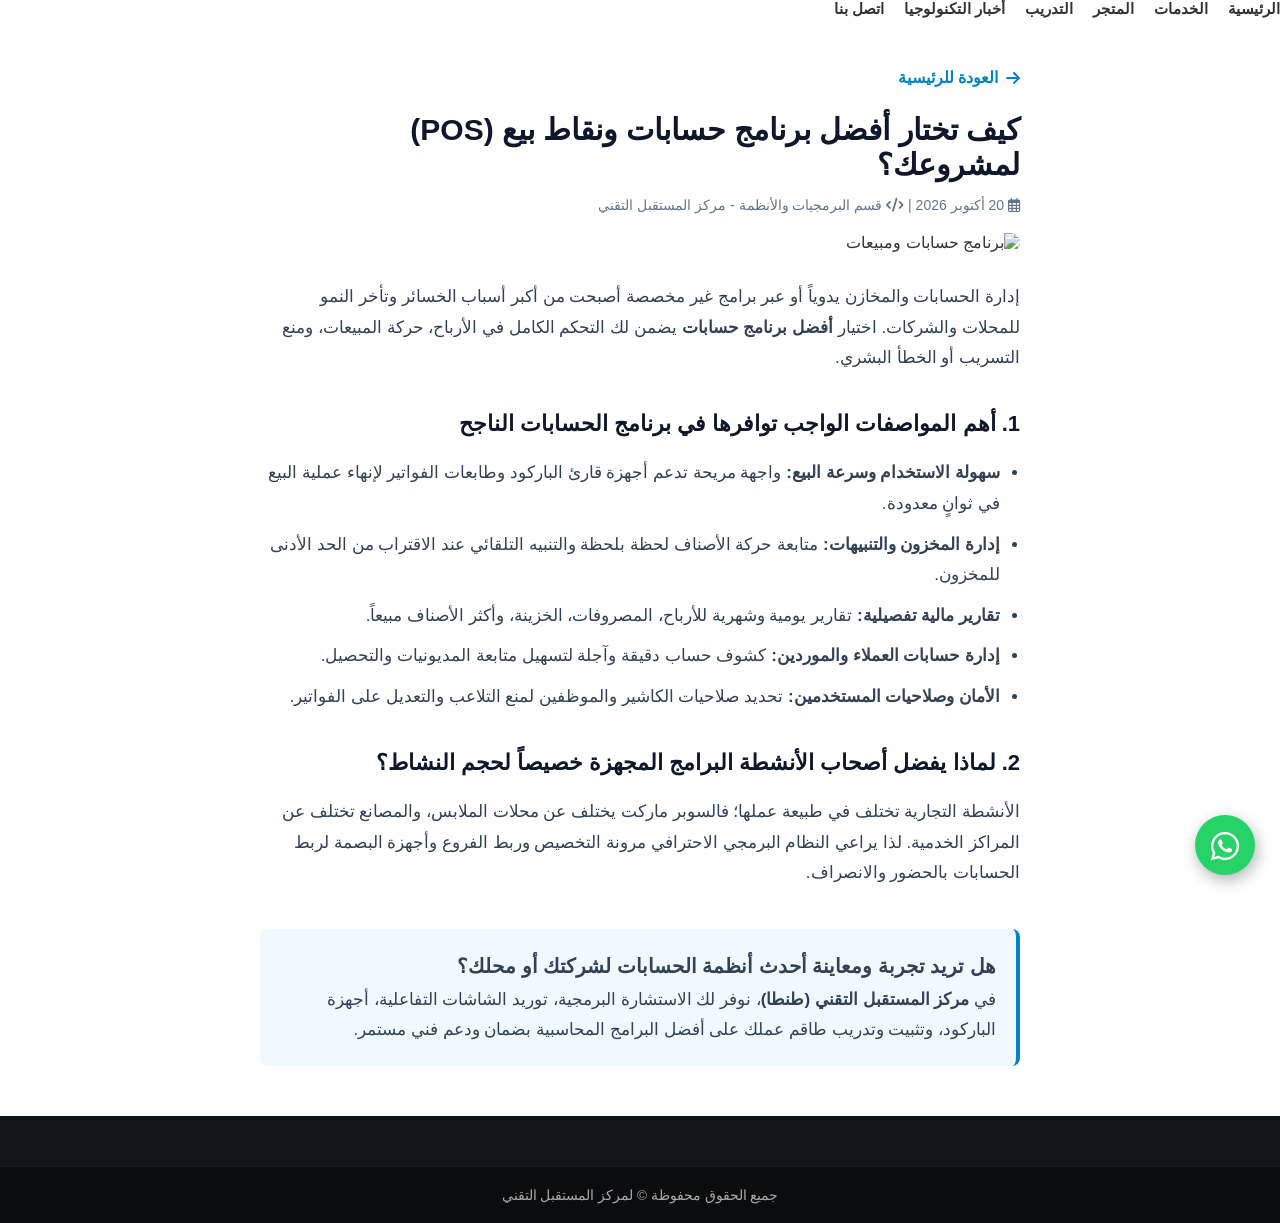
==== article-best-accounting-software.html @ c5d03502 "Rename gemini-code-1792508492892.html to article-best-accounting-software.html" ====
<!DOCTYPE html>
<html lang="ar" dir="rtl">
<head>
    <meta charset="UTF-8">
    <meta name="viewport" content="width=device-width, initial-scale=1.0">
    <meta name="robots" content="index, follow">
    <meta name="theme-color" content="#1e293b">

    <!-- Google Analytics -->
    <script async src="https://www.googletagmanager.com/gtag/js?id=G-4VB6FNXNQP"></script>
    <script>
      window.dataLayer = window.dataLayer || [];
      function gtag(){dataLayer.push(arguments);}
      gtag('js', new Date());
      gtag('config', 'G-4VB6FNXNQP');
    </script>

    <title>كيف تختار أفضل برنامج حسابات ونقاط بيع POS لمشروعك؟ | مركز المستقبل التقني</title>
    <meta name="description" content="تعرف على المعايير الأساسية لاختيار أفضل برنامج حسابات ومبيعات لمشروعك في طنطا والغربية لضبط المخزون والأرباح والفواتير بدقة.">
    <meta name="keywords" content="أفضل برنامج حسابات, برنامج مبيعات طنطا, برنامج POS, إدارة المخازن, مركز المستقبل التقني">
    <meta name="author" content="مركز المستقبل التقني">

    <!-- أيقونات الموقع -->
    <link rel="icon" type="image/png" sizes="32x32" href="logo.png">
    <link rel="apple-touch-icon" sizes="180x180" href="logo.png">

    <!-- وسوم المعاينة لمنصات التواصل (Open Graph) -->
    <meta property="og:type" content="article" />
    <meta property="og:site_name" content="مركز المستقبل التقني" />
    <meta property="og:title" content="كيف تختار أفضل برنامج حسابات ونقاط بيع POS لمشروعك؟" />
    <meta property="og:description" content="دليل شامل لضبط المبيعات، حصر المخزون، وإصدار الفواتير بدقة لشركتك أو محلك التجاري." />
    <meta property="og:url" content="https://hassangoap.github.io/future-tech-center/article-best-accounting-software.html" />
    <meta property="og:image" content="https://hassangoap.github.io/future-tech-center/og-image.jpg" />
    <meta property="og:image:secure_url" content="https://hassangoap.github.io/future-tech-center/og-image.jpg" />
    <meta property="og:image:type" content="image/jpeg" />
    <meta property="og:image:width" content="1200" />
    <meta property="og:image:height" content="630" />
    <meta property="og:locale" content="ar_EG" />

    <!-- Twitter Card -->
    <meta name="twitter:card" content="summary_large_image">
    <meta name="twitter:title" content="أفضل برنامج حسابات ونقاط بيع POS لمشروعك">
    <meta name="twitter:description" content="دليل اختيار البرمجيات المحاسبية وإدارة المخازن من مركز المستقبل التقني بطنطا.">
    <meta name="twitter:image" content="https://hassangoap.github.io/future-tech-center/og-image.jpg">

    <!-- مكتبات CSS -->
    <link rel="preconnect" href="https://cdnjs.cloudflare.com">
    <link rel="stylesheet" href="https://cdnjs.cloudflare.com/ajax/libs/font-awesome/6.5.1/css/all.min.css">
    <link rel="stylesheet" href="style.css">

    <style>
        .article-container { max-width: 800px; margin: 50px auto; padding: 0 20px; }
        .article-meta { color: #64748b; font-size: 14px; margin-bottom: 20px; }
        .article-hero-img { width: 100%; max-height: 420px; object-fit: cover; border-radius: 12px; margin-bottom: 30px; }
        .article-body { font-size: 17px; line-height: 1.8; color: #334155; }
        .article-body h2 { color: #0f172a; margin-top: 30px; margin-bottom: 15px; font-size: 22px; }
        .article-body ul { margin-bottom: 20px; padding-right: 20px; }
        .article-body li { margin-bottom: 10px; }
        .back-btn { display: inline-flex; align-items: center; gap: 8px; color: #0284c7; text-decoration: none; font-weight: 600; margin-bottom: 25px; }
        .contact-box { background: #f0f9ff; border-right: 4px solid #0284c7; padding: 20px; border-radius: 8px; margin-top: 40px; }
    </style>
</head>
<body>

    <!-- القائمة الرئيسية -->
    <nav class="nav-links" id="navLinks" aria-label="القائمة الرئيسية">
        <ul>
            <li><a href="index.html#home">الرئيسية</a></li>
            <li><a href="index.html#services">الخدمات</a></li>
            <li><a href="index.html#products">المتجر</a></li>
            <li><a href="index.html#courses">التدريب</a></li>
            <li><a href="index.html#news">أخبار التكنولوجيا</a></li>
            <li><a href="index.html#contact">اتصل بنا</a></li>
        </ul>
    </nav>

    <!-- محتوى المقال -->
    <div class="article-container">
        <a href="index.html" class="back-btn"><i class="fa-solid fa-arrow-right"></i> العودة للرئيسية</a>

        <article>
            <h1 style="font-size: 30px; color: #0f172a; margin-bottom: 15px;">كيف تختار أفضل برنامج حسابات ونقاط بيع (POS) لمشروعك؟</h1>
            <div class="article-meta">
                <span><i class="fa-regular fa-calendar-days"></i> 20 أكتوبر 2026</span> | 
                <span><i class="fa-solid fa-code"></i> قسم البرمجيات والأنظمة - مركز المستقبل التقني</span>
            </div>

            <img src="og-image.jpg" alt="برنامج حسابات ومبيعات" class="article-hero-img">

            <div class="article-body">
                <p>إدارة الحسابات والمخازن يدوياً أو عبر برامج غير مخصصة أصبحت من أكبر أسباب الخسائر وتأخر النمو للمحلات والشركات. اختيار <strong>أفضل برنامج حسابات</strong> يضمن لك التحكم الكامل في الأرباح، حركة المبيعات، ومنع التسريب أو الخطأ البشري.</p>

                <h2>1. أهم المواصفات الواجب توافرها في برنامج الحسابات الناجح</h2>
                <ul>
                    <li><strong>سهولة الاستخدام وسرعة البيع:</strong> واجهة مريحة تدعم أجهزة قارئ الباركود وطابعات الفواتير لإنهاء عملية البيع في ثوانٍ معدودة.</li>
                    <li><strong>إدارة المخزون والتنبيهات:</strong> متابعة حركة الأصناف لحظة بلحظة والتنبيه التلقائي عند الاقتراب من الحد الأدنى للمخزون.</li>
                    <li><strong>تقارير مالية تفصيلية:</strong> تقارير يومية وشهرية للأرباح، المصروفات، الخزينة، وأكثر الأصناف مبيعاً.</li>
                    <li><strong>إدارة حسابات العملاء والموردين:</strong> كشوف حساب دقيقة وآجلة لتسهيل متابعة المديونيات والتحصيل.</li>
                    <li><strong>الأمان وصلاحيات المستخدمين:</strong> تحديد صلاحيات الكاشير والموظفين لمنع التلاعب والتعديل على الفواتير.</li>
                </ul>

                <h2>2. لماذا يفضل أصحاب الأنشطة البرامج المجهزة خصيصاً لحجم النشاط؟</h2>
                <p>الأنشطة التجارية تختلف في طبيعة عملها؛ فالسوبر ماركت يختلف عن محلات الملابس، والمصانع تختلف عن المراكز الخدمية. لذا يراعي النظام البرمجي الاحترافي مرونة التخصيص وربط الفروع وأجهزة البصمة لربط الحسابات بالحضور والانصراف.</p>

                <div class="contact-box">
                    <h3>هل تريد تجربة ومعاينة أحدث أنظمة الحسابات لشركتك أو محلك؟</h3>
                    <p>في <strong>مركز المستقبل التقني (طنطا)</strong>، نوفر لك الاستشارة البرمجية، توريد الشاشات التفاعلية، أجهزة الباركود، وتثبيت وتدريب طاقم عملك على أفضل البرامج المحاسبية بضمان ودعم فني مستمر.</p>
                </div>
            </div>
        </article>
    </div>

    <!-- زر الواتساب العائم -->
    <a href="https://wa.me/201157143707?text=مرحباً%20مركز%20المستقبل%20التقني،%20أود%20الاستفسار%20عن%20برامج%20الحسابات%20وأنظمة%20الـPOS" class="whatsapp-float" target="_blank" rel="noopener noreferrer">
        <i class="fab fa-whatsapp whatsapp-icon"></i>
    </a>

    <!-- الفوتر -->
    <footer id="contact" class="main-footer">
        <div class="copyright">
            <p>جميع الحقوق محفوظة &copy; لمركز المستقبل التقني</p>
        </div>
    </footer>

    <script src="main.js" defer></script>
</body>
</html>
---- style.css ----
:root {
    --primary-color: #0d6efd;
    --dark-color: #1a1d20;
    --light-bg: #f8f9fa;
    --accent-color: #25d366;
    --text-color: #333;
}

* {
    box-sizing: border-box;
    margin: 0;
    padding: 0;
    font-family: 'Segoe UI', Tahoma, Geneva, Verdana, sans-serif;
}

body {
    direction: rtl;
    text-align: right;
    color: var(--text-color);
    background-color: #fff;
}

.container {
    width: 85%;
    margin: auto;
    max-width: 1200px;
}

/* تنسيقات الهيدر الأساسية (لأجهزة الكمبيوتر) */
.main-header {
    background-color: #ffffff;
    box-shadow: 0 2px 10px rgba(0, 0, 0, 0.08);
    position: sticky;
    top: 0;
    z-index: 1000;
}

.header-container {
    display: flex;
    align-items: center;
    justify-content: space-between;
    padding: 12px 20px;
}

.logo-img {
    height: 45px;
    width: auto;
    object-fit: contain;
    display: block;
}

.nav-links ul {
    display: flex;
    list-style: none;
    gap: 20px;
    margin: 0;
    padding: 0;
}

.nav-links a {
    text-decoration: none;
    color: #333;
    font-weight: 600;
    font-size: 0.95rem;
    transition: color 0.3s;
}

.nav-links a:hover, .nav-links a.active {
    color: var(--primary-color, #007bff);
}

.header-actions {
    display: flex;
    align-items: center;
    gap: 15px;
}

.cart-btn {
    position: relative;
    font-size: 1.2rem;
    color: #333;
    text-decoration: none;
}

#cart-count {
    position: absolute;
    top: -8px;
    right: -10px;
    background: #ef4444;
    color: white;
    font-size: 0.75rem;
    padding: 2px 6px;
    border-radius: 50%;
    font-weight: bold;
}

.mobile-menu-btn {
    display: none; /* إخفاء زر الموبايل على الشاشات الكبيرة */
    background: none;
    border: none;
    font-size: 1.5rem;
    color: #333;
    cursor: pointer;
}

/* --- الاستجابة لشاشات الهواتف والأجهزة اللوحية (Responsive Design) --- */
@media (max-width: 992px) {
    .mobile-menu-btn {
        display: block; /* إظهار زر القائمة للهواتف */
    }

    .desktop-only {
        display: none; /* إخفاء زر طلب معاينة الثابت لعدم زحمة الشاشة */
    }

    .nav-links {
        position: fixed;
        top: 60px;
        right: -100%; /* إخفاء القائمة خارج الشاشة */
        width: 260px;
        height: calc(100vh - 60px);
        background-color: #ffffff;
        box-shadow: -5px 0 15px rgba(0,0,0,0.1);
        transition: right 0.3s ease;
        padding: 20px;
    }

    .nav-links.active {
        right: 0; /* إظهار القائمة عند الضغط على الزر */
    }

    .nav-links ul {
        flex-direction: column;
        gap: 18px;
    }

    .nav-links a {
        font-size: 1.05rem;
        display: block;
        padding: 8px 0;
        border-bottom: 1px solid #f1f5f9;
    }
}
/* Buttons */
.btn-primary {
    background: var(--primary-color);
    color: #fff;
    padding: 10px 20px;
    border-radius: 5px;
    text-decoration: none;
    border: none;
    cursor: pointer;
}
.btn-whatsapp {
    background: var(--accent-color);
    color: #fff;
    padding: 10px 20px;
    border-radius: 5px;
    text-decoration: none;
}

/* Hero Section */
.hero {
    background: linear-gradient(rgba(0,0,0,0.6), rgba(0,0,0,0.6)), url('https://via.placeholder.com/1200x500') center/cover;
    color: #fff;
    padding: 100px 0;
    text-align: center;
}
.hero h1 { font-size: 2.5rem; margin-bottom: 20px; }
.hero p { font-size: 1.2rem; margin-bottom: 30px; }
.hero-btns { display: flex; justify-content: center; gap: 15px; }

/* Services */
.services { padding: 60px 0; background: var(--light-bg); }
.section-title { text-align: center; margin-bottom: 40px; color: var(--dark-color); }
.services-grid {
    display: grid;
    grid-template-columns: repeat(auto-fit, minmax(250px, 1fr));
    gap: 20px;
}
.service-card {
    background: #fff;
    padding: 25px;
    border-radius: 8px;
    text-align: center;
    box-shadow: 0 4px 6px rgba(0,0,0,0.05);
}
.service-card .icon { font-size: 40px; color: var(--primary-color); margin-bottom: 15px; }

/* Maintenance Form */
.maintenance-form-section { padding: 60px 0; }
.form-container {
    max-width: 600px;
    margin: 0 auto;
    background: var(--light-bg);
    padding: 30px;
    border-radius: 8px;
}
.form-group { margin-bottom: 15px; }
.form-group label { display: block; margin-bottom: 5px; font-weight: bold; }
.form-group input, .form-group select {
    width: 100%;
    padding: 10px;
    border: 1px solid #ccc;
    border-radius: 5px;
}
.btn-block { width: 100%; font-size: 1.1rem; }
/* المنتجات */
.products-section { padding: 60px 0; }
.products-grid {
    display: grid;
    grid-template-columns: repeat(auto-fit, minmax(230px, 1fr));
    gap: 25px;
}
.product-card {
    background: #fff;
    border: 1px solid #eee;
    border-radius: 8px;
    padding: 15px;
    text-align: center;
    transition: 0.3s;
}
.product-card:hover { box-shadow: 0 5px 15px rgba(0,0,0,0.1); }
.product-card img { width: 100%; height: 180px; object-fit: cover; border-radius: 5px; }
.product-card h3 { font-size: 1.1rem; margin: 10px 0; color: var(--dark-color); }
.product-card .description { font-size: 0.85rem; color: #666; margin-bottom: 15px; }
.price-container { margin-bottom: 15px; }
.product-card .price { font-size: 1.2rem; font-weight: bold; color: var(--primary-color); }
.add-to-cart-btn { width: 100%; }

/* نافذة السلة (Modal) */
.cart-modal {
    display: none;
    position: fixed;
    top: 0; left: 0;
    width: 100%; height: 100%;
    background: rgba(0,0,0,0.5);
    z-index: 2000;
    justify-content: center;
    align-items: center;
}
.cart-content {
    background: #fff;
    padding: 25px;
    border-radius: 8px;
    width: 90%;
    max-width: 500px;
    position: relative;
}
.close-btn {
    position: absolute;
    top: 10px; left: 15px;
    font-size: 25px;
    cursor: pointer;
}
.cart-item {
    display: flex;
    justify-content: space-between;
    align-items: center;
    padding: 10px 0;
    border-bottom: 1px solid #eee;
}
.cart-summary { margin-top: 20px; text-align: center; }
.cart-summary h3 { margin-bottom: 15px; }
/* قسم الكورسات والتدريب */
.courses-section {
    padding: 60px 0;
    background-color: #f4f6f9;
}
.section-subtitle {
    text-align: center;
    color: #666;
    margin-top: -30px;
    margin-bottom: 40px;
}
.courses-grid {
    display: grid;
    grid-template-columns: repeat(auto-fit, minmax(280px, 1fr));
    gap: 30px;
}
.course-card {
    background: #fff;
    border-radius: 10px;
    padding: 25px;
    position: relative;
    box-shadow: 0 4px 12px rgba(0,0,0,0.05);
    border: 1px solid #e1e6ed;
    display: flex;
    flex-direction: column;
    justify-content: space-between;
}
.course-badge {
    position: absolute;
    top: 15px;
    left: 15px;
    background: #ff9800;
    color: #fff;
    font-size: 0.75rem;
    padding: 4px 10px;
    border-radius: 20px;
    font-weight: bold;
}
.course-icon {
    font-size: 40px;
    color: var(--primary-color);
    margin-bottom: 15px;
}
.course-card h3 {
    font-size: 1.2rem;
    margin-bottom: 10px;
    color: var(--dark-color);
}
.course-card p {
    font-size: 0.9rem;
    color: #555;
    margin-bottom: 15px;
    line-height: 1.5;
}
.course-features {
    list-style: none;
    margin-bottom: 20px;
    padding: 0;
}
.course-features li {
    font-size: 0.85rem;
    color: #444;
    margin-bottom: 8px;
}
.course-features li i {
    color: #4caf50;
    margin-left: 5px;
}
.course-price {
    font-size: 1.4rem;
    font-weight: bold;
    color: var(--primary-color);
    margin-bottom: 15px;
    text-align: center;
}
/* Top Bar Styles */
.top-bar {
    background-color: #1a1d20;
    color: #ccc;
    font-size: 0.85rem;
    padding: 8px 0;
    border-bottom: 1px solid #333;
}
.top-bar-container {
    display: flex;
    justify-content: space-between;
    align-items: center;
}
.top-info span {
    margin-left: 15px;
}
.top-info i {
    color: var(--primary-color);
    margin-left: 5px;
}
.social-links a {
    color: #ccc;
    margin-right: 12px;
    font-size: 0.95rem;
    transition: 0.3s;
}
.social-links a:hover {
    color: var(--primary-color);
}

/* Footer Styles */
.main-footer {
    background-color: #111418;
    color: #aaa;
    padding-top: 50px;
    margin-top: 50px;
}
.footer-container {
    display: grid;
    grid-template-columns: repeat(auto-fit, minmax(250px, 1fr));
    gap: 30px;
    padding-bottom: 40px;
}
.footer-col h3 {
    color: #fff;
    margin-bottom: 20px;
    font-size: 1.2rem;
    position: relative;
}
.footer-col p {
    line-height: 1.6;
    font-size: 0.9rem;
    margin-bottom: 10px;
}
.footer-col ul {
    list-style: none;
    padding: 0;
}
.footer-col ul li {
    margin-bottom: 10px;
}
.footer-col ul a {
    color: #aaa;
    text-decoration: none;
    transition: 0.3s;
}
.footer-col ul a:hover {
    color: var(--primary-color);
    padding-right: 5px;
}
.footer-social {
    margin-top: 15px;
    display: flex;
    gap: 12px;
}
.footer-social a {
    width: 35px;
    height: 35px;
    background: #222;
    color: #fff;
    display: flex;
    align-items: center;
    justify-content: center;
    border-radius: 50%;
    text-decoration: none;
    transition: 0.3s;
}
.footer-social a:hover {
    background: var(--primary-color);
}
.copyright {
    text-align: center;
    padding: 20px 0;
    background: #0b0c0e;
    font-size: 0.85rem;
    border-top: 1px solid #1a1d20;
}
.hero-slider {
    position: relative;
    height: 80vh;
    min-height: 500px;
    display: flex;
    align-items: center;
    justify-content: center;
    color: white;
    text-align: center;
    overflow: hidden;
}

.slide {
    position: absolute;
    top: 0; left: 0;
    width: 100%; height: 100%;
    background-size: cover;
    background-position: center;
    opacity: 0;
    transition: opacity 1s ease-in-out;
    z-index: 1;
}

.slide.active {
    opacity: 1;
}

.hero-container {
    position: relative;
    z-index: 2;
    max-width: 1200px;
    padding: 0 20px;
}

.hero-content h1 {
    font-size: 2.8rem;
    margin-bottom: 20px;
    font-weight: bold;
}

.hero-content p {
    font-size: 1.2rem;
    margin-bottom: 30px;
    line-height: 1.6;
}

.hero-btns {
    display: flex;
    gap: 15px;
    justify-content: center;
}

/* أسهم السلايدر والنقاط */
.slider-btn {
    position: absolute;
    top: 50%;
    transform: translateY(-50%);
    background: rgba(0, 0, 0, 0.4);
    color: white;
    border: none;
    padding: 12px 18px;
    cursor: pointer;
    border-radius: 50%;
    z-index: 3;
    transition: 0.3s;
}

.slider-btn:hover { background: var(--primary-color); }
.prev-btn { right: 20px; }
.next-btn { left: 20px; }

.slider-dots {
    position: absolute;
    bottom: 20px;
    z-index: 3;
    display: flex;
    gap: 10px;
}

.dot {
    width: 12px; height: 12px;
    background: rgba(255, 255, 255, 0.5);
    border-radius: 50%;
    cursor: pointer;
    transition: 0.3s;
}

.dot.active {
    background: var(--primary-color);
    width: 28px;
    border-radius: 10px;
}
.stats-section {
    background-color: #1a1d20;
    color: #fff;
    padding: 50px 0;
}
.stats-container {
    display: grid;
    grid-template-columns: repeat(auto-fit, minmax(180px, 1fr));
    gap: 20px;
    text-align: center;
}
.stat-item i {
    font-size: 2.2rem;
    color: var(--primary-color);
    margin-bottom: 10px;
}
.stat-item h3 {
    font-size: 2rem;
    font-weight: bold;
    margin-bottom: 5px;
}
.stat-item p {
    color: #aaa;
    font-size: 0.95rem;
}
/* تنسيق صندوق عداد الزوار الأنيق */
.visitor-counter-box {
    display: inline-flex;
    align-items: center;
    gap: 10px;
    padding: 8px 18px;
    background: rgba(255, 255, 255, 0.08); /* خلفية زجاجية خفيفة */
    backdrop-filter: blur(8px);
    -webkit-backdrop-filter: blur(8px);
    border: 1px solid rgba(255, 255, 255, 0.15);
    border-radius: 50px; /* أطراف دائرية ناعمة */
    color: #e0e6ed;
    font-size: 0.9rem;
    box-shadow: 0 4px 15px rgba(0, 0, 0, 0.1);
    transition: all 0.3s ease;
}

/* تأثير التمرير بالماوس */
.visitor-counter-box:hover {
    background: rgba(255, 255, 255, 0.12);
    border-color: var(--primary-color, #007bff);
    transform: translateY(-2px);
    box-shadow: 0 6px 20px rgba(13, 110, 253, 0.2);
}

/* تنسيق الأيقونة والإضاءة */
.visitor-counter-box i {
    color: #00d2ff; /* لون أزرق تقني مشع */
    font-size: 1rem;
    filter: drop-shadow(0 0 5px rgba(0, 210, 255, 0.6));
}

/* النص الفرعي */
.visitor-counter-box span {
    font-weight: 500;
    color: #a0aec0;
}

/* الرقم الرئيسي */
.visitor-counter-box strong {
    color: #ffffff;
    font-size: 1rem;
    font-weight: 700;
    letter-spacing: 0.5px;
    background: linear-gradient(45deg, #fff, #00d2ff);
    -webkit-background-clip: text;
    -webkit-text-fill-color: transparent;
}
/* قسم المنتجات المطور */
.products-section {
    padding: 70px 0;
    background-color: #f8fafc;
}

.section-header {
    text-align: center;
    margin-bottom: 35px;
}

.section-subtitle {
    color: #64748b;
    font-size: 0.95rem;
    margin-top: 8px;
}

/* فلاتر التصنيفات */
.product-filters {
    display: flex;
    justify-content: center;
    gap: 10px;
    flex-wrap: wrap;
    margin-bottom: 35px;
}

.filter-btn {
    border: 1px solid #cbd5e1;
    background: #ffffff;
    color: #475569;
    padding: 8px 18px;
    border-radius: 20px;
    cursor: pointer;
    font-weight: 600;
    font-size: 0.9rem;
    transition: all 0.3s ease;
}

.filter-btn:hover, .filter-btn.active {
    background: var(--primary-color, #007bff);
    color: #ffffff;
    border-color: var(--primary-color, #007bff);
    box-shadow: 0 4px 12px rgba(0, 123, 255, 0.25);
}

/* شبكة المنتجات */
.products-grid {
    display: grid;
    grid-template-columns: repeat(auto-fill, minmax(250px, 1fr));
    gap: 25px;
}

.product-card {
    background: #ffffff;
    border-radius: 12px;
    border: 1px solid #e2e8f0;
    overflow: hidden;
    position: relative;
    display: flex;
    flex-direction: column;
    transition: all 0.3s ease;
}

.product-card:hover {
    transform: translateY(-5px);
    box-shadow: 0 10px 25px rgba(0, 0, 0, 0.08);
    border-color: #cbd5e1;
}

/* الشارات (Badges) */
.product-badge {
    position: absolute;
    top: 12px;
    right: 12px;
    background: #0f172a;
    color: #ffffff;
    font-size: 0.75rem;
    font-weight: bold;
    padding: 4px 10px;
    border-radius: 6px;
    z-index: 2;
}

.product-badge.sale {
    background: #ef4444;
}

/* حاوي الصورة */
.product-img-holder {
    width: 100%;
    height: 200px;
    background: #f1f5f9;
    display: flex;
    align-items: center;
    justify-content: center;
    overflow: hidden;
}

.product-img-holder img {
    max-width: 85%;
    max-height: 85%;
    object-fit: contain;
    transition: transform 0.3s ease;
}

.product-card:hover .product-img-holder img {
    transform: scale(1.06);
}

/* تفاصيل المنتج */
.product-info {
    padding: 18px;
    display: flex;
    flex-direction: column;
    flex-grow: 1;
}

.category-name {
    font-size: 0.75rem;
    color: #94a3b8;
    font-weight: 600;
    margin-bottom: 5px;
    display: block;
}

.product-card h3 {
    font-size: 1rem;
    color: #1e293b;
    margin-bottom: 8px;
    line-height: 1.4;
}

.product-card .description {
    font-size: 0.85rem;
    color: #64748b;
    margin-bottom: 15px;
    line-height: 1.5;
    flex-grow: 1;
}

/* السعر */
.price-container {
    display: flex;
    align-items: center;
    gap: 10px;
    margin-bottom: 15px;
}

.product-card .price {
    font-size: 1.25rem;
    font-weight: 700;
    color: var(--primary-color, #007bff);
}

.old-price {
    font-size: 0.9rem;
    color: #94a3b8;
    text-decoration: line-through;
}

/* أزرار التفاعل */
.product-actions {
    display: flex;
    gap: 8px;
}

.product-actions .add-to-cart-btn {
    flex-grow: 1;
    display: flex;
    align-items: center;
    justify-content: center;
    gap: 6px;
    padding: 10px;
    font-size: 0.9rem;
    border-radius: 8px;
}

.quick-buy-btn {
    background: #25d366;
    color: #ffffff;
    width: 40px;
    height: 40px;
    border-radius: 8px;
    display: flex;
    align-items: center;
    justify-content: center;
    text-decoration: none;
    font-size: 1.1rem;
    transition: background 0.3s ease;
}

.quick-buy-btn:hover {
    background: #1eb954;
}
/* مؤشر تكبير الصورة عند التحويم */
.product-img-holder {
    position: relative;
    cursor: pointer;
}

.zoom-overlay {
    position: absolute;
    top: 0; left: 0;
    width: 100%; height: 100%;
    background: rgba(0, 0, 0, 0.3);
    display: flex;
    align-items: center;
    justify-content: center;
    opacity: 0;
    transition: opacity 0.3s ease;
}

.zoom-overlay i {
    color: #ffffff;
    font-size: 1.5rem;
}

.product-img-holder:hover .zoom-overlay {
    opacity: 1;
}

/* نافذة عرض الصورة المبرمجة */
.image-modal {
    display: none;
    position: fixed;
    top: 0; left: 0;
    width: 100%; height: 100%;
    background-color: rgba(0, 0, 0, 0.85);
    backdrop-filter: blur(5px);
    z-index: 3000;
    justify-content: center;
    align-items: center;
    padding: 20px;
    animation: fadeIn 0.3s ease;
}

.image-modal-content {
    max-width: 90%;
    max-height: 85vh;
    text-align: center;
    position: relative;
}

.image-modal-content img {
    max-width: 100%;
    max-height: 75vh;
    border-radius: 8px;
    box-shadow: 0 10px 30px rgba(0,0,0,0.5);
    object-fit: contain;
}

#modalCaption {
    color: #ffffff;
    margin-top: 15px;
    font-size: 1.1rem;
    font-weight: 600;
}

.close-img-modal {
    position: absolute;
    top: 20px;
    left: 30px;
    color: #ffffff;
    font-size: 40px;
    font-weight: bold;
    cursor: pointer;
    transition: color 0.2s;
    z-index: 3001;
}

.close-img-modal:hover {
    color: var(--primary-color, #007bff);
}

@keyframes fadeIn {
    from { opacity: 0; }
    to { opacity: 1; }
}
/* تنسيقات لوحة تحكم العروض */
.dashboard-section {
    background: #ffffff;
    padding: 25px;
    border-radius: 12px;
    box-shadow: 0 4px 15px rgba(0,0,0,0.05);
    margin: 20px 0;
}

.section-header-admin {
    display: flex;
    justify-content: space-between;
    align-items: center;
    margin-bottom: 20px;
    flex-wrap: wrap;
    gap: 15px;
}

.section-header-admin h2 {
    font-size: 1.4rem;
    color: #1e293b;
    display: flex;
    align-items: center;
    gap: 10px;
}

/* الجدول */
.table-responsive {
    overflow-x: auto;
}

.admin-table {
    width: 100%;
    border-collapse: collapse;
    text-align: right;
}

.admin-table th, .admin-table td {
    padding: 12px 15px;
    border-bottom: 1px solid #e2e8f0;
    vertical-align: middle;
}

.admin-table th {
    background-color: #f8fafc;
    color: #475569;
    font-weight: 600;
}

.offer-thumb {
    width: 50px;
    height: 50px;
    object-fit: cover;
    border-radius: 6px;
}

/* شارات الحالة */
.status-badge {
    padding: 4px 10px;
    border-radius: 20px;
    font-size: 0.8rem;
    font-weight: bold;
}

.status-badge.active {
    background: #dcfce7;
    color: #15803d;
}

.status-badge.hidden {
    background: #f1f5f9;
    color: #64748b;
}

/* أزرار الإجراءات */
.action-btns {
    display: flex;
    gap: 8px;
}

.btn-icon {
    border: none;
    background: none;
    cursor: pointer;
    font-size: 1.1rem;
    padding: 6px;
    border-radius: 4px;
    transition: 0.2s;
}

.btn-edit { color: #0284c7; }
.btn-edit:hover { background: #e0f2fe; }

.btn-toggle { color: #d97706; }
.btn-toggle:hover { background: #fef3c7; }

.btn-delete { color: #dc2626; }
.btn-delete:hover { background: #fee2e2; }

/* النافذة المنبثقة (Modal) */
.admin-modal {
    display: none;
    position: fixed;
    top: 0; left: 0;
    width: 100%; height: 100%;
    background: rgba(0,0,0,0.5);
    backdrop-filter: blur(4px);
    z-index: 2000;
    align-items: center;
    justify-content: center;
}

.modal-content {
    background: #fff;
    padding: 25px;
    border-radius: 12px;
    width: 100%;
    max-width: 550px;
}

.modal-header {
    display: flex;
    justify-content: space-between;
    align-items: center;
    margin-bottom: 20px;
}

.close-btn {
    font-size: 1.5rem;
    cursor: pointer;
    color: #64748b;
}

.form-group { margin-bottom: 15px; }
.form-row { display: flex; gap: 15px; }
.form-row .form-group { flex: 1; }

.form-control {
    width: 100%;
    padding: 10px;
    border: 1px solid #cbd5e1;
    border-radius: 6px;
    outline: none;
}

.modal-actions {
    display: flex;
    justify-content: flex-end;
    gap: 10px;
    margin-top: 20px;
}
/* تنسيقات قسم آراء العملاء */
.testimonials-section {
    padding: 60px 0;
    background-color: #f8fafc;
}

.testimonials-grid {
    display: grid;
    grid-template-columns: repeat(auto-fit, minmax(280px, 1fr));
    gap: 25px;
    margin-top: 40px;
}

.testimonial-card {
    background: #ffffff;
    padding: 25px;
    border-radius: 12px;
    box-shadow: 0 4px 15px rgba(0, 0, 0, 0.05);
    border: 1px solid #e2e8f0;
    display: flex;
    flex-direction: column;
    justify-content: space-between;
}

.testimonial-card .stars {
    color: #f59e0b;
    margin-bottom: 15px;
    font-size: 1.1rem;
}

.testimonial-card .review-text {
    color: #334155;
    font-style: italic;
    line-height: 1.6;
    margin-bottom: 20px;
}

.testimonial-card .client-info {
    border-top: 1px solid #f1f5f9;
    padding-top: 12px;
}

.testimonial-card .client-info strong {
    display: block;
    color: #0f172a;
    font-size: 1rem;
}

.testimonial-card .client-info span {
    color: #64748b;
    font-size: 0.85rem;
}
/* تنسيق زر الواتساب العائم */
.whatsapp-float {
    position: fixed;
    bottom: 25px;
    right: 25px;
    width: 60px;
    height: 60px;
    background-color: #25d366;
    color: #fff;
    border-radius: 50px;
    text-align: center;
    font-size: 32px;
    box-shadow: 2px 5px 15px rgba(0, 0, 0, 0.3);
    z-index: 1000;
    display: flex;
    align-items: center;
    justify-content: center;
    text-decoration: none;
    transition: all 0.3s ease;
    animation: pulse-green 2s infinite;
}

.whatsapp-float:hover {
    background-color: #128c7e;
    color: #fff;
    transform: scale(1.1);
}

.whatsapp-icon {
    margin-top: 2px;
}

/* التلميح التوضيحي (Tooltip) */
.whatsapp-tooltip {
    position: absolute;
    right: 70px;
    background-color: #333;
    color: #fff;
    padding: 6px 12px;
    border-radius: 6px;
    font-size: 13px;
    white-space: nowrap;
    opacity: 0;
    visibility: hidden;
    transition: opacity 0.3s ease, visibility 0.3s ease;
    pointer-events: none;
}

.whatsapp-float:hover .whatsapp-tooltip {
    opacity: 1;
    visibility: visible;
}

/* حركات التنبيه (Pulse Animation) */
@keyframes pulse-green {
    0% {
        box-shadow: 0 0 0 0 rgba(37, 211, 102, 0.7);
    }
    70% {
        box-shadow: 0 0 0 15px rgba(37, 211, 102, 0);
    }
    100% {
        box-shadow: 0 0 0 0 rgba(37, 211, 102, 0);
    }
}

/* ضبط الموقع على الشاشات الصغيرة */
@media (max-width: 768px) {
    .whatsapp-float {
        bottom: 20px;
        right: 20px;
        width: 55px;
        height: 55px;
        font-size: 28px;
    }
}
/* تنسيقات الشات بوت العائم */
.chat-widget {
    position: fixed;
    bottom: 25px;
    left: 25px; /* يوضع جهة اليسار لعدم التعارض مع زر الواتساب */
    z-index: 1000;
    font-family: inherit;
}

.chat-trigger {
    width: 55px;
    height: 55px;
    border-radius: 50%;
    background-color: #0284c7;
    color: white;
    border: none;
    font-size: 24px;
    cursor: pointer;
    box-shadow: 0 4px 12px rgba(0,0,0,0.2);
    transition: transform 0.3s ease;
}

.chat-trigger:hover {
    transform: scale(1.08);
}

.chat-box {
    display: none;
    position: absolute;
    bottom: 70px;
    left: 0;
    width: 320px;
    background: #ffffff;
    border-radius: 12px;
    box-shadow: 0 8px 24px rgba(0,0,0,0.15);
    overflow: hidden;
    flex-direction: column;
}

.chat-box.active {
    display: flex;
}

.chat-header {
    background: #0f172a;
    color: white;
    padding: 12px 15px;
    display: flex;
    align-items: center;
    gap: 10px;
    position: relative;
}

.chat-avatar {
    width: 35px;
    height: 35px;
    border-radius: 50%;
}

.chat-header h4 {
    margin: 0;
    font-size: 14px;
}

.chat-header p {
    margin: 0;
    font-size: 11px;
    color: #94a3b8;
}

.chat-close {
    position: absolute;
    top: 10px;
    left: 10px;
    background: none;
    border: none;
    color: white;
    font-size: 20px;
    cursor: pointer;
}

.chat-body {
    padding: 15px;
    background: #f8fafc;
}

.chat-message.bot {
    background: #e2e8f0;
    color: #1e293b;
    padding: 10px 12px;
    border-radius: 8px;
    font-size: 13px;
    line-height: 1.5;
    margin-bottom: 12px;
}

.chat-options {
    display: flex;
    flex-direction: column;
    gap: 8px;
}

.chat-opt-btn {
    display: block;
    padding: 8px 12px;
    background: #ffffff;
    border: 1px solid #cbd5e1;
    border-radius: 6px;
    color: #0f172a;
    text-decoration: none;
    font-size: 12px;
    transition: all 0.2s;
}

.chat-opt-btn:hover {
    background: #0284c7;
    color: white;
    border-color: #0284c7;
}
/* زر ماسنجر العائم */
.messenger-float {
    position: fixed;
    bottom: 90px; /* يتوضع بمسافة مناسبة فوق زر الواتساب أو الشات العائم */
    left: 25px;
    width: 50px;
    height: 50px;
    background: linear-gradient(135deg, #00B2FF 0%, #006AFF 100%);
    color: #ffffff;
    border-radius: 50%;
    text-align: center;
    font-size: 26px;
    box-shadow: 0 4px 12px rgba(0, 106, 255, 0.3);
    z-index: 999;
    display: flex;
    align-items: center;
    justify-content: center;
    text-decoration: none;
    transition: transform 0.3s ease, box-shadow 0.3s ease;
}

.messenger-float:hover {
    transform: scale(1.1);
    box-shadow: 0 6px 16px rgba(0, 106, 255, 0.5);
    color: #ffffff;
}

/* التكيف مع شاشات الهواتف */
@media (max-width: 768px) {
    .messenger-float {
        width: 45px;
        height: 45px;
        font-size: 22px;
        bottom: 85px;
        left: 15px;
    }
}
/* ====================================================== */
/* تنسيقات قسم أخبار وتلميحات التكنولوجيا */
/* ====================================================== */

/* تنسيقات عامة للقسم */
.news-section {
    background-color: #f8fafc; /* خلفية رمادية فاتحة جداً لتمييز القسم */
    padding: 80px 0;
}

/* تنسيق عنوان القسم */
.section-title h2 {
    font-size: 32px;
    color: #0f172a; /* لون داكن */
    margin-bottom: 10px;
    font-weight: 700;
}

.section-title p {
    color: #64748b; /* لون رمادي للنص الفرعي */
    font-size: 16px;
    max-width: 600px;
    margin: 0 auto;
}

/* شبكة الأخبار - متجاوبة تلقائياً */
.news-grid {
    display: grid;
    grid-template-columns: repeat(auto-fit, minmax(300px, 1fr));
    gap: 30px; /* المسافة بين الكروت */
    margin-top: 50px;
}

/* تنسيق كارت الخبر */
.news-card {
    background: #ffffff;
    border-radius: 12px;
    overflow: hidden; /* لضمان عدم خروج المحتوى عن الحدود المستديرة */
    box-shadow: 0 4px 15px rgba(0, 0, 0, 0.05); /* ظل خفيف */
    transition: transform 0.3s ease, box-shadow 0.3s ease;
    display: flex;
    flex-direction: column;
}

.news-card:hover {
    transform: translateY(-5px); /* حركة خفيفة للأعلى عند الوقوف عليه */
    box-shadow: 0 8px 25px rgba(0, 0, 0, 0.1); /* زيادة الظل عند الوقوف */
}

/* حاوية الصورة */
.news-img {
    position: relative;
    height: 220px;
    overflow: hidden;
}

.news-img img {
    width: 100%;
    height: 100%;
    object-fit: cover; /* لضمان ملء الصورة للحاوية دون تمدد */
    transition: transform 0.5s ease;
}

.news-card:hover .news-img img {
    transform: scale(1.05); /* زوم خفيف للصورة عند الوقوف على الكارت */
}

/* الشارة (Badge) فوق الصورة */
.news-badge {
    position: absolute;
    top: 15px;
    right: 15px;
    background-color: #0284c7; /* اللون الأزرق التقني */
    color: white;
    padding: 5px 12px;
    border-radius: 20px;
    font-size: 12px;
    font-weight: 600;
    z-index: 1;
}

/* حاوية المحتوى النصي */
.news-content {
    padding: 25px;
    flex-grow: 1; /* لتأخذ باقي مساحة الكارت الطولية */
    display: flex;
    flex-direction: column;
}

/* التاريخ */
.news-date {
    font-size: 13px;
    color: #94a3b8;
    display: block;
    margin-bottom: 10px;
}

.news-date i {
    margin-left: 5px;
}

/* عنوان الخبر */
.news-content h3 {
    font-size: 19px;
    color: #0f172a;
    margin-bottom: 12px;
    line-height: 1.5;
    font-weight: 600;
}

/* وصف الخبر */
.news-content p {
    font-size: 14px;
    color: #475569;
    line-height: 1.7;
    margin-bottom: 20px;
    flex-grow: 1; /* ليدفع الأزرار للأسفل */
}

/* ====================================================== */
/* تنسيقات الأزرار (Actions) داخل الكارت */
/* ====================================================== */

/* حاوية الأزرار - جنبًا إلى جنب وبينهما مسافة */
.news-card-actions {
    display: flex;
    align-items: center;
    justify-content: space-between; /* توزيع الأزرار على الأطراف */
    padding-top: 15px;
    border-top: 1px solid #e2e8f0; /* خط فاصل علوي */
    margin-top: auto; /* لضمان التصاقها بأسفل الكارت */
}

/* زر اقرأ المزيد */
.read-more-btn {
    color: #0284c7;
    text-decoration: none;
    font-weight: 600;
    font-size: 14px;
    display: inline-flex;
    align-items: center;
    gap: 5px;
    transition: gap 0.2s ease;
}

.read-more-btn:hover {
    gap: 10px; /* زيادة المسافة مع السهم عند الوقوف */
}

/* زر المشاركة */
.share-btn {
    background: transparent;
    border: 1px solid #cbd5e1;
    color: #475569;
    padding: 7px 16px;
    border-radius: 20px;
    font-size: 13px;
    font-weight: 500;
    cursor: pointer;
    display: inline-flex;
    align-items: center;
    gap: 7px;
    transition: all 0.2s ease;
}

.share-btn:hover {
    background-color: #0284c7; /* يتحول للأزرق عند الوقوف */
    color: #ffffff;
    border-color: #0284c7;
}

.share-btn i {
    font-size: 14px;
}

/* تنسيقات التجاوب للشاشات الصغيرة */
@media (max-width: 768px) {
    .news-section {
        padding: 50px 0;
    }
    
    .news-grid {
        grid-template-columns: 1fr; /* عمود واحد في الموبايل */
        gap: 20px;
    }
}
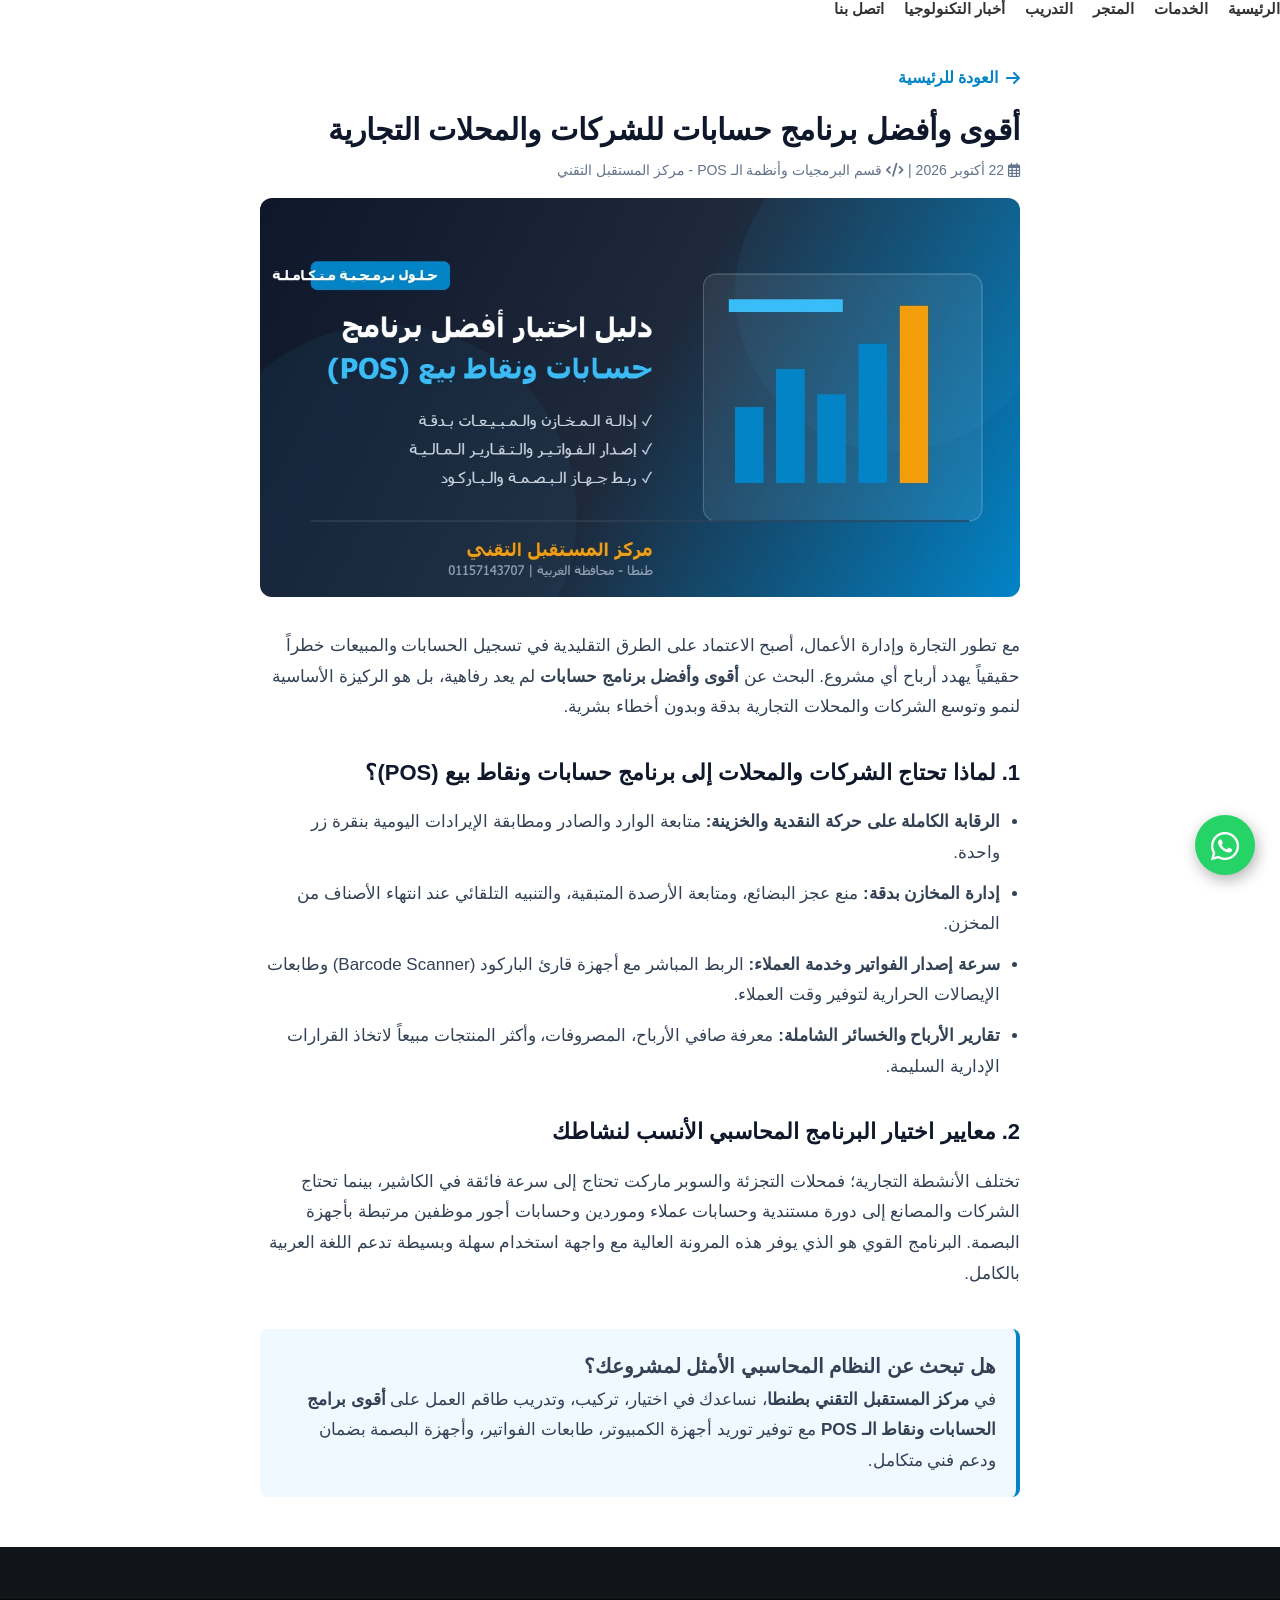
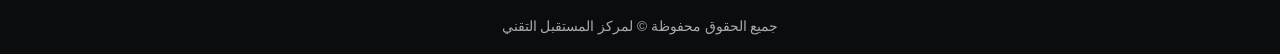
==== commit d0dbac67: "Update article-best-accounting-software.html" ====
--- a/article-best-accounting-software.html
+++ b/article-best-accounting-software.html
@@ -6,7 +6,7 @@
     <meta name="robots" content="index, follow">
     <meta name="theme-color" content="#1e293b">
 
-    <!-- Google Analytics -->
+    <!-- Google tag (gtag.js) - Google Analytics -->
     <script async src="https://www.googletagmanager.com/gtag/js?id=G-4VB6FNXNQP"></script>
     <script>
       window.dataLayer = window.dataLayer || [];
@@ -15,9 +15,9 @@
       gtag('config', 'G-4VB6FNXNQP');
     </script>
 
-    <title>كيف تختار أفضل برنامج حسابات ونقاط بيع POS لمشروعك؟ | مركز المستقبل التقني</title>
-    <meta name="description" content="تعرف على المعايير الأساسية لاختيار أفضل برنامج حسابات ومبيعات لمشروعك في طنطا والغربية لضبط المخزون والأرباح والفواتير بدقة.">
-    <meta name="keywords" content="أفضل برنامج حسابات, برنامج مبيعات طنطا, برنامج POS, إدارة المخازن, مركز المستقبل التقني">
+    <title>أقوى وأفضل برنامج حسابات للشركات والمحلات | مركز المستقبل التقني</title>
+    <meta name="description" content="تعرف على أقوى وأفضل برنامج حسابات ومبيعات POS لإدارة المخازن، الأرباح، والفواتير للشركات والمحلات التجارية بطنطا والغربية بضمان مركز المستقبل التقني.">
+    <meta name="keywords" content="أفضل برنامج حسابات, برنامج مبيعات POS, برنامج حسابات ومخازن طنطا, مركز المستقبل التقني, إدارة الشركات والمحلات">
     <meta name="author" content="مركز المستقبل التقني">
 
     <!-- أيقونات الموقع -->
@@ -27,11 +27,11 @@
     <!-- وسوم المعاينة لمنصات التواصل (Open Graph) -->
     <meta property="og:type" content="article" />
     <meta property="og:site_name" content="مركز المستقبل التقني" />
-    <meta property="og:title" content="كيف تختار أفضل برنامج حسابات ونقاط بيع POS لمشروعك؟" />
-    <meta property="og:description" content="دليل شامل لضبط المبيعات، حصر المخزون، وإصدار الفواتير بدقة لشركتك أو محلك التجاري." />
+    <meta property="og:title" content="أقوى وأفضل برنامج حسابات للشركات والمحلات التجارية" />
+    <meta property="og:description" content="دليل شامل لاختيار النظام المحاسبي ونقاط البيع POS لضبط الأرباح والمخزون بدقة تامة." />
     <meta property="og:url" content="https://hassangoap.github.io/future-tech-center/article-best-accounting-software.html" />
-    <meta property="og:image" content="https://hassangoap.github.io/future-tech-center/og-image.jpg" />
-    <meta property="og:image:secure_url" content="https://hassangoap.github.io/future-tech-center/og-image.jpg" />
+    <meta property="og:image" content="https://hassangoap.github.io/future-tech-center/pos-software-guide.jpg" />
+    <meta property="og:image:secure_url" content="https://hassangoap.github.io/future-tech-center/pos-software-guide.jpg" />
     <meta property="og:image:type" content="image/jpeg" />
     <meta property="og:image:width" content="1200" />
     <meta property="og:image:height" content="630" />
@@ -39,9 +39,9 @@
 
     <!-- Twitter Card -->
     <meta name="twitter:card" content="summary_large_image">
-    <meta name="twitter:title" content="أفضل برنامج حسابات ونقاط بيع POS لمشروعك">
-    <meta name="twitter:description" content="دليل اختيار البرمجيات المحاسبية وإدارة المخازن من مركز المستقبل التقني بطنطا.">
-    <meta name="twitter:image" content="https://hassangoap.github.io/future-tech-center/og-image.jpg">
+    <meta name="twitter:title" content="أقوى وأفضل برنامج حسابات للشركات والمحلات">
+    <meta name="twitter:description" content="حلول الأنظمة المحاسبية وإدارة المخازن من مركز المستقبل التقني بطنطا.">
+    <meta name="twitter:image" content="https://hassangoap.github.io/future-tech-center/pos-software-guide.jpg">
 
     <!-- مكتبات CSS -->
     <link rel="preconnect" href="https://cdnjs.cloudflare.com">
@@ -79,39 +79,38 @@
         <a href="index.html" class="back-btn"><i class="fa-solid fa-arrow-right"></i> العودة للرئيسية</a>
 
         <article>
-            <h1 style="font-size: 30px; color: #0f172a; margin-bottom: 15px;">كيف تختار أفضل برنامج حسابات ونقاط بيع (POS) لمشروعك؟</h1>
+            <h1 style="font-size: 30px; color: #0f172a; margin-bottom: 15px;">أقوى وأفضل برنامج حسابات للشركات والمحلات التجارية</h1>
             <div class="article-meta">
-                <span><i class="fa-regular fa-calendar-days"></i> 20 أكتوبر 2026</span> | 
-                <span><i class="fa-solid fa-code"></i> قسم البرمجيات والأنظمة - مركز المستقبل التقني</span>
+                <span><i class="fa-regular fa-calendar-days"></i> 22 أكتوبر 2026</span> | 
+                <span><i class="fa-solid fa-code"></i> قسم البرمجيات وأنظمة الـ POS - مركز المستقبل التقني</span>
             </div>
 
-            <img src="og-image.jpg" alt="برنامج حسابات ومبيعات" class="article-hero-img">
+            <img src="pos-software-guide.jpg" alt="أفضل برنامج حسابات ومبيعات POS" class="article-hero-img">
 
             <div class="article-body">
-                <p>إدارة الحسابات والمخازن يدوياً أو عبر برامج غير مخصصة أصبحت من أكبر أسباب الخسائر وتأخر النمو للمحلات والشركات. اختيار <strong>أفضل برنامج حسابات</strong> يضمن لك التحكم الكامل في الأرباح، حركة المبيعات، ومنع التسريب أو الخطأ البشري.</p>
+                <p>مع تطور التجارة وإدارة الأعمال، أصبح الاعتماد على الطرق التقليدية في تسجيل الحسابات والمبيعات خطراً حقيقياً يهدد أرباح أي مشروع. البحث عن <strong>أقوى وأفضل برنامج حسابات</strong> لم يعد رفاهية، بل هو الركيزة الأساسية لنمو وتوسع الشركات والمحلات التجارية بدقة وبدون أخطاء بشرية.</p>
 
-                <h2>1. أهم المواصفات الواجب توافرها في برنامج الحسابات الناجح</h2>
+                <h2>1. لماذا تحتاج الشركات والمحلات إلى برنامج حسابات ونقاط بيع (POS)؟</h2>
                 <ul>
-                    <li><strong>سهولة الاستخدام وسرعة البيع:</strong> واجهة مريحة تدعم أجهزة قارئ الباركود وطابعات الفواتير لإنهاء عملية البيع في ثوانٍ معدودة.</li>
-                    <li><strong>إدارة المخزون والتنبيهات:</strong> متابعة حركة الأصناف لحظة بلحظة والتنبيه التلقائي عند الاقتراب من الحد الأدنى للمخزون.</li>
-                    <li><strong>تقارير مالية تفصيلية:</strong> تقارير يومية وشهرية للأرباح، المصروفات، الخزينة، وأكثر الأصناف مبيعاً.</li>
-                    <li><strong>إدارة حسابات العملاء والموردين:</strong> كشوف حساب دقيقة وآجلة لتسهيل متابعة المديونيات والتحصيل.</li>
-                    <li><strong>الأمان وصلاحيات المستخدمين:</strong> تحديد صلاحيات الكاشير والموظفين لمنع التلاعب والتعديل على الفواتير.</li>
+                    <li><strong>الرقابة الكاملة على حركة النقدية والخزينة:</strong> متابعة الوارد والصادر ومطابقة الإيرادات اليومية بنقرة زر واحدة.</li>
+                    <li><strong>إدارة المخازن بدقة:</strong> منع عجز البضائع، ومتابعة الأرصدة المتبقية، والتنبيه التلقائي عند انتهاء الأصناف من المخزن.</li>
+                    <li><strong>سرعة إصدار الفواتير وخدمة العملاء:</strong> الربط المباشر مع أجهزة قارئ الباركود (Barcode Scanner) وطابعات الإيصالات الحرارية لتوفير وقت العملاء.</li>
+                    <li><strong>تقارير الأرباح والخسائر الشاملة:</strong> معرفة صافي الأرباح، المصروفات، وأكثر المنتجات مبيعاً لاتخاذ القرارات الإدارية السليمة.</li>
                 </ul>
 
-                <h2>2. لماذا يفضل أصحاب الأنشطة البرامج المجهزة خصيصاً لحجم النشاط؟</h2>
-                <p>الأنشطة التجارية تختلف في طبيعة عملها؛ فالسوبر ماركت يختلف عن محلات الملابس، والمصانع تختلف عن المراكز الخدمية. لذا يراعي النظام البرمجي الاحترافي مرونة التخصيص وربط الفروع وأجهزة البصمة لربط الحسابات بالحضور والانصراف.</p>
+                <h2>2. معايير اختيار البرنامج المحاسبي الأنسب لنشاطك</h2>
+                <p>تختلف الأنشطة التجارية؛ فمحلات التجزئة والسوبر ماركت تحتاج إلى سرعة فائقة في الكاشير، بينما تحتاج الشركات والمصانع إلى دورة مستندية وحسابات عملاء وموردين وحسابات أجور موظفين مرتبطة بأجهزة البصمة. البرنامج القوي هو الذي يوفر هذه المرونة العالية مع واجهة استخدام سهلة وبسيطة تدعم اللغة العربية بالكامل.</p>
 
                 <div class="contact-box">
-                    <h3>هل تريد تجربة ومعاينة أحدث أنظمة الحسابات لشركتك أو محلك؟</h3>
-                    <p>في <strong>مركز المستقبل التقني (طنطا)</strong>، نوفر لك الاستشارة البرمجية، توريد الشاشات التفاعلية، أجهزة الباركود، وتثبيت وتدريب طاقم عملك على أفضل البرامج المحاسبية بضمان ودعم فني مستمر.</p>
+                    <h3>هل تبحث عن النظام المحاسبي الأمثل لمشروعك؟</h3>
+                    <p>في <strong>مركز المستقبل التقني بطنطا</strong>، نساعدك في اختيار، تركيب، وتدريب طاقم العمل على <strong>أقوى برامج الحسابات ونقاط الـ POS</strong> مع توفير توريد أجهزة الكمبيوتر، طابعات الفواتير، وأجهزة البصمة بضمان ودعم فني متكامل.</p>
                 </div>
             </div>
         </article>
     </div>
 
     <!-- زر الواتساب العائم -->
-    <a href="https://wa.me/201157143707?text=مرحباً%20مركز%20المستقبل%20التقني،%20أود%20الاستفسار%20عن%20برامج%20الحسابات%20وأنظمة%20الـPOS" class="whatsapp-float" target="_blank" rel="noopener noreferrer">
+    <a href="https://wa.me/201157143707?text=مرحباً%20مركز%20المستقبل%20التقني،%20أود%20الاستفسار%20عن%20أقوى%20برنامج%20حسابات%20ونقاط%20الـ%20POS" class="whatsapp-float" target="_blank" rel="noopener noreferrer">
         <i class="fab fa-whatsapp whatsapp-icon"></i>
     </a>
 
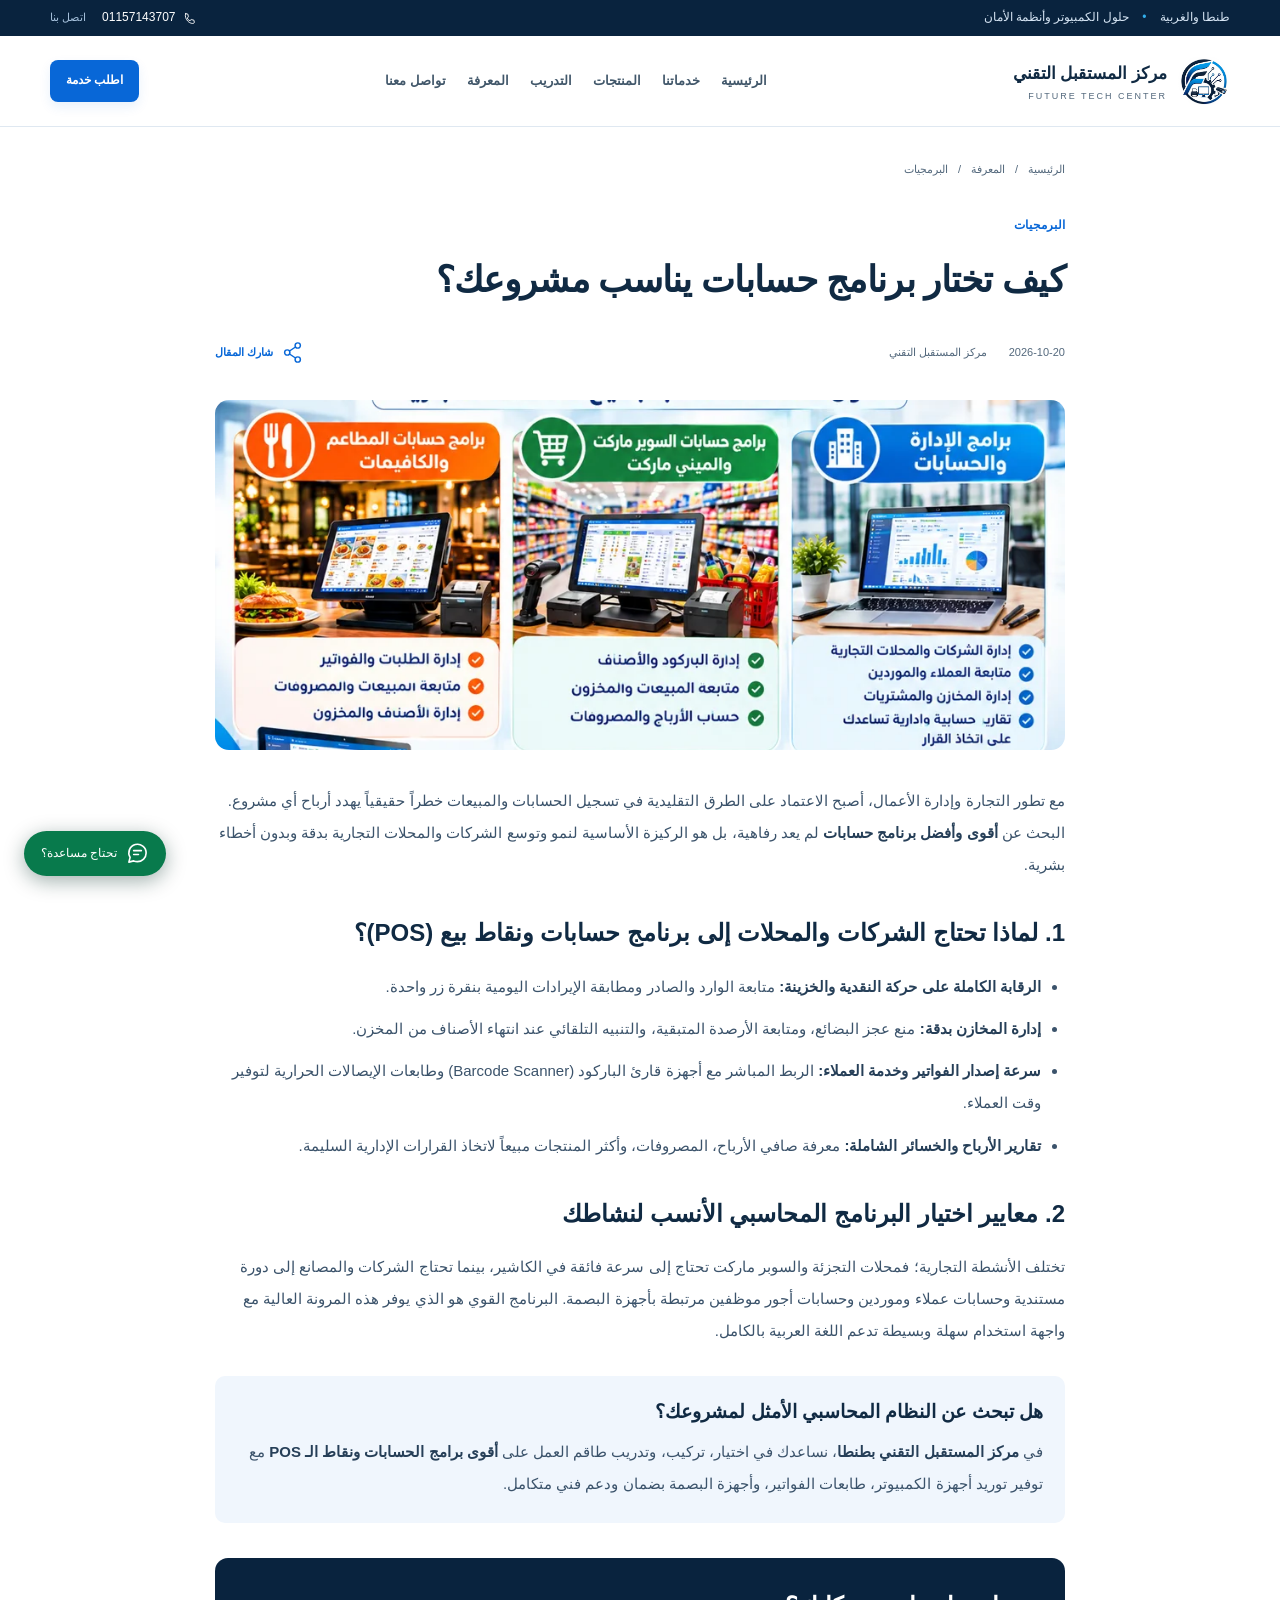
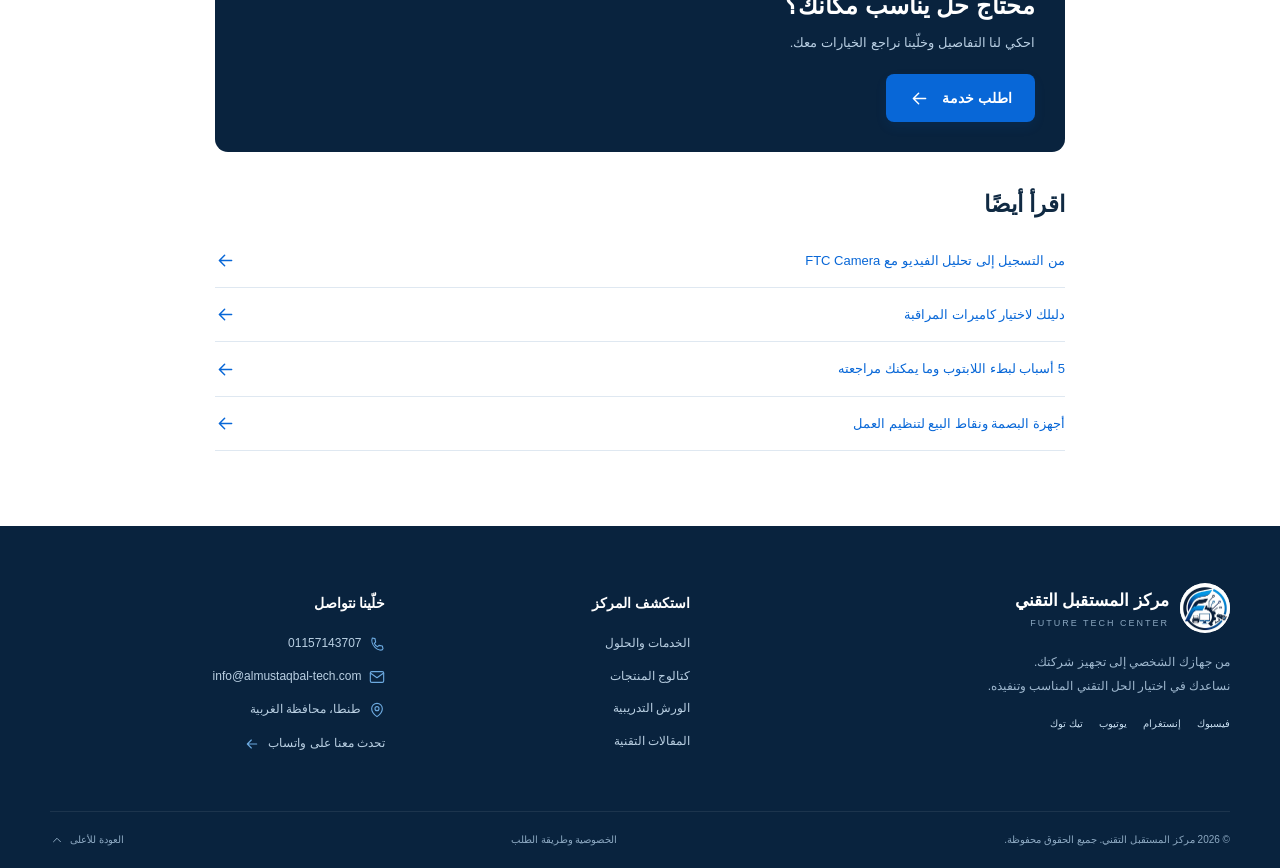
==== commit 401c4374: "Add files via upload" ====
--- a/article-best-accounting-software.html
+++ b/article-best-accounting-software.html
@@ -1,94 +1,25 @@
-<!DOCTYPE html>
+<!doctype html>
 <html lang="ar" dir="rtl">
 <head>
-    <meta charset="UTF-8">
-    <meta name="viewport" content="width=device-width, initial-scale=1.0">
-    <meta name="robots" content="index, follow">
-    <meta name="theme-color" content="#1e293b">
-
-    <!-- Google tag (gtag.js) - Google Analytics -->
-    <script async src="https://www.googletagmanager.com/gtag/js?id=G-4VB6FNXNQP"></script>
-    <script>
-      window.dataLayer = window.dataLayer || [];
-      function gtag(){dataLayer.push(arguments);}
-      gtag('js', new Date());
-      gtag('config', 'G-4VB6FNXNQP');
-    </script>
-
-    <title>أقوى وأفضل برنامج حسابات للشركات والمحلات | مركز المستقبل التقني</title>
-    <meta name="description" content="تعرف على أقوى وأفضل برنامج حسابات ومبيعات POS لإدارة المخازن، الأرباح، والفواتير للشركات والمحلات التجارية بطنطا والغربية بضمان مركز المستقبل التقني.">
-    <meta name="keywords" content="أفضل برنامج حسابات, برنامج مبيعات POS, برنامج حسابات ومخازن طنطا, مركز المستقبل التقني, إدارة الشركات والمحلات">
-    <meta name="author" content="مركز المستقبل التقني">
-
-    <!-- أيقونات الموقع -->
-    <link rel="icon" type="image/png" sizes="32x32" href="logo.png">
-    <link rel="apple-touch-icon" sizes="180x180" href="logo.png">
-
-    <!-- وسوم المعاينة لمنصات التواصل (Open Graph) -->
-    <meta property="og:type" content="article" />
-    <meta property="og:site_name" content="مركز المستقبل التقني" />
-    <meta property="og:title" content="أقوى وأفضل برنامج حسابات للشركات والمحلات التجارية" />
-    <meta property="og:description" content="دليل شامل لاختيار النظام المحاسبي ونقاط البيع POS لضبط الأرباح والمخزون بدقة تامة." />
-    <meta property="og:url" content="https://hassangoap.github.io/future-tech-center/article-best-accounting-software.html" />
-    <meta property="og:image" content="https://hassangoap.github.io/future-tech-center/pos-software-guide.jpg" />
-    <meta property="og:image:secure_url" content="https://hassangoap.github.io/future-tech-center/pos-software-guide.jpg" />
-    <meta property="og:image:type" content="image/jpeg" />
-    <meta property="og:image:width" content="1200" />
-    <meta property="og:image:height" content="630" />
-    <meta property="og:locale" content="ar_EG" />
-
-    <!-- Twitter Card -->
-    <meta name="twitter:card" content="summary_large_image">
-    <meta name="twitter:title" content="أقوى وأفضل برنامج حسابات للشركات والمحلات">
-    <meta name="twitter:description" content="حلول الأنظمة المحاسبية وإدارة المخازن من مركز المستقبل التقني بطنطا.">
-    <meta name="twitter:image" content="https://hassangoap.github.io/future-tech-center/pos-software-guide.jpg">
-
-    <!-- مكتبات CSS -->
-    <link rel="preconnect" href="https://cdnjs.cloudflare.com">
-    <link rel="stylesheet" href="https://cdnjs.cloudflare.com/ajax/libs/font-awesome/6.5.1/css/all.min.css">
-    <link rel="stylesheet" href="style.css">
-
-    <style>
-        .article-container { max-width: 800px; margin: 50px auto; padding: 0 20px; }
-        .article-meta { color: #64748b; font-size: 14px; margin-bottom: 20px; }
-        .article-hero-img { width: 100%; max-height: 420px; object-fit: cover; border-radius: 12px; margin-bottom: 30px; }
-        .article-body { font-size: 17px; line-height: 1.8; color: #334155; }
-        .article-body h2 { color: #0f172a; margin-top: 30px; margin-bottom: 15px; font-size: 22px; }
-        .article-body ul { margin-bottom: 20px; padding-right: 20px; }
-        .article-body li { margin-bottom: 10px; }
-        .back-btn { display: inline-flex; align-items: center; gap: 8px; color: #0284c7; text-decoration: none; font-weight: 600; margin-bottom: 25px; }
-        .contact-box { background: #f0f9ff; border-right: 4px solid #0284c7; padding: 20px; border-radius: 8px; margin-top: 40px; }
-    </style>
-</head>
-<body>
-
-    <!-- القائمة الرئيسية -->
-    <nav class="nav-links" id="navLinks" aria-label="القائمة الرئيسية">
-        <ul>
-            <li><a href="index.html#home">الرئيسية</a></li>
-            <li><a href="index.html#services">الخدمات</a></li>
-            <li><a href="index.html#products">المتجر</a></li>
-            <li><a href="index.html#courses">التدريب</a></li>
-            <li><a href="index.html#news">أخبار التكنولوجيا</a></li>
-            <li><a href="index.html#contact">اتصل بنا</a></li>
-        </ul>
-    </nav>
-
-    <!-- محتوى المقال -->
-    <div class="article-container">
-        <a href="index.html" class="back-btn"><i class="fa-solid fa-arrow-right"></i> العودة للرئيسية</a>
-
-        <article>
-            <h1 style="font-size: 30px; color: #0f172a; margin-bottom: 15px;">أقوى وأفضل برنامج حسابات للشركات والمحلات التجارية</h1>
-            <div class="article-meta">
-                <span><i class="fa-regular fa-calendar-days"></i> 22 أكتوبر 2026</span> | 
-                <span><i class="fa-solid fa-code"></i> قسم البرمجيات وأنظمة الـ POS - مركز المستقبل التقني</span>
-            </div>
-
-            <img src="pos-software-guide.jpg" alt="أفضل برنامج حسابات ومبيعات POS" class="article-hero-img">
-
-            <div class="article-body">
-                <p>مع تطور التجارة وإدارة الأعمال، أصبح الاعتماد على الطرق التقليدية في تسجيل الحسابات والمبيعات خطراً حقيقياً يهدد أرباح أي مشروع. البحث عن <strong>أقوى وأفضل برنامج حسابات</strong> لم يعد رفاهية، بل هو الركيزة الأساسية لنمو وتوسع الشركات والمحلات التجارية بدقة وبدون أخطاء بشرية.</p>
+<meta charset="utf-8"><meta name="viewport" content="width=device-width,initial-scale=1">
+<title>كيف تختار برنامج حسابات يناسب مشروعك؟ | مركز المستقبل التقني</title>
+<meta name="description" content="كيف تختار برنامج حسابات يناسب مشروعك؟ — مقالة من مركز المستقبل التقني بطنطا والغربية."><meta name="theme-color" content="#09233e">
+<meta name="robots" content="index,follow"><meta name="author" content="مركز المستقبل التقني">
+<meta name="google-site-verification" content="5onyfhr3dR5cWJ54kMBF8x5bRcBzAwcxnkwm7db2m1s">
+<link rel="canonical" href="https://hassangoap.github.io/future-tech-center/article-best-accounting-software.html">
+<meta property="og:type" content="article"><meta property="og:locale" content="ar_EG">
+<meta property="og:title" content="كيف تختار برنامج حسابات يناسب مشروعك؟ | مركز المستقبل التقني"><meta property="og:description" content="كيف تختار برنامج حسابات يناسب مشروعك؟ — مقالة من مركز المستقبل التقني بطنطا والغربية.">
+<meta property="og:url" content="https://hassangoap.github.io/future-tech-center/article-best-accounting-software.html"><meta property="og:image" content="https://hassangoap.github.io/future-tech-center/assets/social.webp">
+<meta name="twitter:card" content="summary_large_image">
+<link rel="icon" type="image/webp" href="assets/logo.webp"><link rel="apple-touch-icon" href="assets/logo.webp">
+<link rel="stylesheet" href="style.css"><script src="catalog.js" defer></script><script src="main.js" defer></script>
+</head><body><svg xmlns="http://www.w3.org/2000/svg" class="icon-sprite" aria-hidden="true"><symbol id="i-arrow" viewBox="0 0 24 24"><path d="M19 12H5m6-6-6 6 6 6"/></symbol><symbol id="i-cart" viewBox="0 0 24 24"><path d="M3 3h2l2.4 12h11.2l2-8H6"/><circle cx="9" cy="20" r="1"/><circle cx="18" cy="20" r="1"/></symbol><symbol id="i-menu" viewBox="0 0 24 24"><path d="M4 6h16M4 12h16M4 18h16"/></symbol><symbol id="i-close" viewBox="0 0 24 24"><path d="m6 6 12 12M6 18 18 6"/></symbol><symbol id="i-check" viewBox="0 0 24 24"><path d="m5 12 4 4L19 6"/></symbol><symbol id="i-phone" viewBox="0 0 24 24"><path d="m5 3 4 1 1 5-2 2c1 3 2 4 5 5l2-2 5 1 1 4c-1 4-8 2-12-2S3 7 5 3Z"/></symbol><symbol id="i-chat" viewBox="0 0 24 24"><path d="M21 11.5a9 9 0 0 1-9 9 10 10 0 0 1-4-.8L3 21l1.3-5a9 9 0 1 1 16.7-4.5Z"/><path d="M8 9h8M8 13h5"/></symbol><symbol id="i-camera" viewBox="0 0 24 24"><rect x="3" y="6" width="12" height="12" rx="3"/><path d="m15 10 6-4v12l-6-4Z"/></symbol><symbol id="i-code" viewBox="0 0 24 24"><path d="m8 6-6 6 6 6m8-12 6 6-6 6M14 3l-4 18"/></symbol><symbol id="i-network" viewBox="0 0 24 24"><rect x="8" y="2" width="8" height="6" rx="1"/><rect x="2" y="16" width="7" height="6" rx="1"/><rect x="15" y="16" width="7" height="6" rx="1"/><path d="M12 8v5M5 16v-3h14v3"/></symbol><symbol id="i-fingerprint" viewBox="0 0 24 24"><path d="M7 8a6 6 0 0 1 11 3c0 4-1 7-3 10M4 11a8 8 0 0 1 16-2M4 14c0 3-1 5-1 5m5-7c0 3 0 7-2 9m6-10c0 3 0 7-2 10m5-9c0 3-1 6-2 8"/></symbol><symbol id="i-wrench" viewBox="0 0 24 24"><path d="M14 4a6 6 0 0 0-7 7L2 16a3 3 0 0 0 4 4l5-5a6 6 0 0 0 7-7l-4 4-3-3 3-5Z"/></symbol><symbol id="i-printer" viewBox="0 0 24 24"><path d="M6 8V2h12v6M6 17H3V8h18v9h-3M6 14h12v8H6Z"/><path d="M17 11h1"/></symbol><symbol id="i-search" viewBox="0 0 24 24"><circle cx="10.5" cy="10.5" r="7"/><path d="m16 16 5 5"/></symbol><symbol id="i-box" viewBox="0 0 24 24"><path d="m3 6 9-4 9 4v12l-9 4-9-4Z"/><path d="m3 6 9 4 9-4M12 10v12m-5-18 10 4"/></symbol><symbol id="i-shield" viewBox="0 0 24 24"><path d="m12 2 9 4v6c0 5-9 10-9 10S3 17 3 12V6Z"/><path d="m8 12 3 3 5-6"/></symbol><symbol id="i-location" viewBox="0 0 24 24"><path d="M20 10c0 6-8 12-8 12S4 16 4 10a8 8 0 1 1 16 0Z"/><circle cx="12" cy="10" r="3"/></symbol><symbol id="i-mail" viewBox="0 0 24 24"><rect x="2" y="4" width="20" height="16" rx="2"/><path d="m2 6 10 7L22 6"/></symbol><symbol id="i-plus" viewBox="0 0 24 24"><path d="M12 5v14M5 12h14"/></symbol><symbol id="i-minus" viewBox="0 0 24 24"><path d="M5 12h14"/></symbol><symbol id="i-delete" viewBox="0 0 24 24"><path d="M3 6h18M8 6V3h8v3M5 6l1 15h12l1-15M10 10v7m4-7v7"/></symbol><symbol id="i-share" viewBox="0 0 24 24"><circle cx="18" cy="4" r="3"/><circle cx="6" cy="12" r="3"/><circle cx="18" cy="20" r="3"/><path d="m9 10 6-4m-6 8 6 4"/></symbol><symbol id="i-book" viewBox="0 0 24 24"><path d="M12 5C9 2 4 3 2 4v16c3-1 7-2 10 1 3-3 7-2 10-1V4c-2-1-7-2-10 1Zm0 0v16"/></symbol><symbol id="i-clock" viewBox="0 0 24 24"><circle cx="12" cy="12" r="9"/><path d="M12 7v5l3 2"/></symbol><symbol id="i-up" viewBox="0 0 24 24"><path d="m6 15 6-6 6 6"/></symbol></svg><a class="skip-link" href="#main">انتقل إلى المحتوى</a>
+<div class="topbar"><div class="container topbar-inner"><span>طنطا والغربية <span class="topbar-dot">•</span> حلول الكمبيوتر وأنظمة الأمان</span><a href="tel:+201157143707"><svg class="icon" aria-hidden="true" focusable="false"><use href="#i-phone"></use></svg><bdi>01157143707</bdi><span class="topbar-call">اتصل بنا</span></a></div></div>
+<header class="site-header"><div class="container nav-row">
+<a class="brand" href="index.html#home" aria-label="مركز المستقبل التقني — الرئيسية"><img src="assets/logo.webp" width="52" height="52" alt="شعار مركز المستقبل التقني"><span><strong>مركز المستقبل التقني</strong><small dir="ltr">FUTURE TECH CENTER</small></span></a>
+<nav id="mainNav" class="main-nav" aria-label="التنقل الرئيسي"><a href="index.html#home">الرئيسية</a><a href="index.html#services">خدماتنا</a><a href="index.html#products">المنتجات</a><a href="index.html#courses">التدريب</a><a href="index.html#news">المعرفة</a><a href="index.html#contact">تواصل معنا</a></nav>
+<div class="nav-actions"><a class="button button-primary nav-cta" href="index.html#maintenance">اطلب خدمة</a><button id="menuButton" class="icon-button menu-button" aria-label="فتح القائمة" aria-controls="mainNav" aria-expanded="false"><svg class="icon" aria-hidden="true" focusable="false"><use href="#i-menu"></use></svg></button></div>
+</div></header><main id="main" class="article-main"><div class="container article-container"><nav class="breadcrumbs" aria-label="مسار الصفحة"><a href="index.html">الرئيسية</a><span>/</span><a href="index.html#news">المعرفة</a><span>/</span><span>البرمجيات</span></nav><article><div class="article-heading"><span class="eyebrow">البرمجيات</span><h1>كيف تختار برنامج حسابات يناسب مشروعك؟</h1><div class="article-meta"><time datetime="2026-10-20">2026-10-20</time><span>مركز المستقبل التقني</span><button class="text-button" data-share-title="كيف تختار برنامج حسابات يناسب مشروعك؟"><svg class="icon" aria-hidden="true" focusable="false"><use href="#i-share"></use></svg> شارك المقال</button></div></div><img class="article-cover" src="assets/accounting.webp" width="1000" height="560" alt="كيف تختار برنامج حسابات يناسب مشروعك؟"><div class="article-body"><p>مع تطور التجارة وإدارة الأعمال، أصبح الاعتماد على الطرق التقليدية في تسجيل الحسابات والمبيعات خطراً حقيقياً يهدد أرباح أي مشروع. البحث عن <strong>أقوى وأفضل برنامج حسابات</strong> لم يعد رفاهية، بل هو الركيزة الأساسية لنمو وتوسع الشركات والمحلات التجارية بدقة وبدون أخطاء بشرية.</p>
 
                 <h2>1. لماذا تحتاج الشركات والمحلات إلى برنامج حسابات ونقاط بيع (POS)؟</h2>
                 <ul>
@@ -105,22 +36,5 @@
                     <h3>هل تبحث عن النظام المحاسبي الأمثل لمشروعك؟</h3>
                     <p>في <strong>مركز المستقبل التقني بطنطا</strong>، نساعدك في اختيار، تركيب، وتدريب طاقم العمل على <strong>أقوى برامج الحسابات ونقاط الـ POS</strong> مع توفير توريد أجهزة الكمبيوتر، طابعات الفواتير، وأجهزة البصمة بضمان ودعم فني متكامل.</p>
                 </div>
-            </div>
-        </article>
-    </div>
-
-    <!-- زر الواتساب العائم -->
-    <a href="https://wa.me/201157143707?text=مرحباً%20مركز%20المستقبل%20التقني،%20أود%20الاستفسار%20عن%20أقوى%20برنامج%20حسابات%20ونقاط%20الـ%20POS" class="whatsapp-float" target="_blank" rel="noopener noreferrer">
-        <i class="fab fa-whatsapp whatsapp-icon"></i>
-    </a>
-
-    <!-- الفوتر -->
-    <footer id="contact" class="main-footer">
-        <div class="copyright">
-            <p>جميع الحقوق محفوظة &copy; لمركز المستقبل التقني</p>
-        </div>
-    </footer>
-
-    <script src="main.js" defer></script>
-</body>
-</html>
+            </div></article><div class="article-cta"><h2>محتاج حل يناسب مكانك؟</h2><p>احكي لنا التفاصيل وخلّينا نراجع الخيارات معك.</p><a class="button button-primary" href="index.html#maintenance">اطلب خدمة <svg class="icon" aria-hidden="true" focusable="false"><use href="#i-arrow"></use></svg></a></div><aside class="related-articles"><h2>اقرأ أيضًا</h2><a href="article-ftc-camera-ai.html">من التسجيل إلى تحليل الفيديو مع FTC Camera <svg class="icon" aria-hidden="true" focusable="false"><use href="#i-arrow"></use></svg></a><a href="article-cctv-guide.html">دليلك لاختيار كاميرات المراقبة <svg class="icon" aria-hidden="true" focusable="false"><use href="#i-arrow"></use></svg></a><a href="article-laptop-speed.html">5 أسباب لبطء اللابتوب وما يمكنك مراجعته <svg class="icon" aria-hidden="true" focusable="false"><use href="#i-arrow"></use></svg></a><a href="article-pos-systems.html">أجهزة البصمة ونقاط البيع لتنظيم العمل <svg class="icon" aria-hidden="true" focusable="false"><use href="#i-arrow"></use></svg></a></aside></div></main><footer id="contact" class="footer"><div class="container footer-grid"><div class="footer-brand"><a class="brand" href="index.html#home"><img src="assets/logo.webp" width="50" height="50" alt="شعار المركز" loading="lazy"><span><strong>مركز المستقبل التقني</strong><small dir="ltr">FUTURE TECH CENTER</small></span></a><p>من جهازك الشخصي إلى تجهيز شركتك.<br>نساعدك في اختيار الحل التقني المناسب وتنفيذه.</p><div class="socials"><a data-social="facebook" href="https://www.facebook.com/profile.php?id=61590281375415" target="_blank" rel="noopener noreferrer">فيسبوك</a><a data-social="instagram" href="https://www.instagram.com/f.t.c0115" target="_blank" rel="noopener noreferrer">إنستغرام</a><a data-social="youtube" href="https://youtube.com/@hassanailgorab1691" target="_blank" rel="noopener noreferrer">يوتيوب</a><a data-social="tiktok" href="https://www.tiktok.com/@user246053023" target="_blank" rel="noopener noreferrer">تيك توك</a></div></div><div><h2>استكشف المركز</h2><a href="index.html#services">الخدمات والحلول</a><a href="index.html#products">كتالوج المنتجات</a><a href="index.html#courses">الورش التدريبية</a><a href="index.html#news">المقالات التقنية</a></div><div><h2>خلّينا نتواصل</h2><a href="tel:+201157143707" data-phone><svg class="icon" aria-hidden="true" focusable="false"><use href="#i-phone"></use></svg><bdi>01157143707</bdi></a><a href="mailto:info@almustaqbal-tech.com" data-email><svg class="icon" aria-hidden="true" focusable="false"><use href="#i-mail"></use></svg><bdi>info@almustaqbal-tech.com</bdi></a><p class="contact-location"><svg class="icon" aria-hidden="true" focusable="false"><use href="#i-location"></use></svg><span data-location>طنطا، محافظة الغربية</span></p><a data-whatsapp href="https://wa.me/201157143707" target="_blank" rel="noopener noreferrer">تحدث معنا على واتساب <svg class="icon" aria-hidden="true" focusable="false"><use href="#i-arrow"></use></svg></a></div></div><div class="container footer-bottom"><span>© <span data-year>2026</span> مركز المستقبل التقني. جميع الحقوق محفوظة.</span><a href="privacy.html">الخصوصية وطريقة الطلب</a><a href="#main">العودة للأعلى <svg class="icon" aria-hidden="true" focusable="false"><use href="#i-up"></use></svg></a></div></footer>
+<a class="floating-contact" data-whatsapp href="https://wa.me/201157143707" target="_blank" rel="noopener noreferrer" aria-label="تواصل مع المركز عبر واتساب"><svg class="icon" aria-hidden="true" focusable="false"><use href="#i-chat"></use></svg><span>تحتاج مساعدة؟</span></a><div id="toast" class="toast" role="status" aria-live="polite" hidden></div></body></html>
--- a/style.css
+++ b/style.css
@@ -1,1500 +1,11 @@
-:root {
-    --primary-color: #0d6efd;
-    --dark-color: #1a1d20;
-    --light-bg: #f8f9fa;
-    --accent-color: #25d366;
-    --text-color: #333;
-}
-
-* {
-    box-sizing: border-box;
-    margin: 0;
-    padding: 0;
-    font-family: 'Segoe UI', Tahoma, Geneva, Verdana, sans-serif;
-}
-
-body {
-    direction: rtl;
-    text-align: right;
-    color: var(--text-color);
-    background-color: #fff;
-}
-
-.container {
-    width: 85%;
-    margin: auto;
-    max-width: 1200px;
-}
-
-/* تنسيقات الهيدر الأساسية (لأجهزة الكمبيوتر) */
-.main-header {
-    background-color: #ffffff;
-    box-shadow: 0 2px 10px rgba(0, 0, 0, 0.08);
-    position: sticky;
-    top: 0;
-    z-index: 1000;
-}
-
-.header-container {
-    display: flex;
-    align-items: center;
-    justify-content: space-between;
-    padding: 12px 20px;
-}
-
-.logo-img {
-    height: 45px;
-    width: auto;
-    object-fit: contain;
-    display: block;
-}
-
-.nav-links ul {
-    display: flex;
-    list-style: none;
-    gap: 20px;
-    margin: 0;
-    padding: 0;
-}
-
-.nav-links a {
-    text-decoration: none;
-    color: #333;
-    font-weight: 600;
-    font-size: 0.95rem;
-    transition: color 0.3s;
-}
-
-.nav-links a:hover, .nav-links a.active {
-    color: var(--primary-color, #007bff);
-}
-
-.header-actions {
-    display: flex;
-    align-items: center;
-    gap: 15px;
-}
-
-.cart-btn {
-    position: relative;
-    font-size: 1.2rem;
-    color: #333;
-    text-decoration: none;
-}
-
-#cart-count {
-    position: absolute;
-    top: -8px;
-    right: -10px;
-    background: #ef4444;
-    color: white;
-    font-size: 0.75rem;
-    padding: 2px 6px;
-    border-radius: 50%;
-    font-weight: bold;
-}
-
-.mobile-menu-btn {
-    display: none; /* إخفاء زر الموبايل على الشاشات الكبيرة */
-    background: none;
-    border: none;
-    font-size: 1.5rem;
-    color: #333;
-    cursor: pointer;
-}
-
-/* --- الاستجابة لشاشات الهواتف والأجهزة اللوحية (Responsive Design) --- */
-@media (max-width: 992px) {
-    .mobile-menu-btn {
-        display: block; /* إظهار زر القائمة للهواتف */
-    }
-
-    .desktop-only {
-        display: none; /* إخفاء زر طلب معاينة الثابت لعدم زحمة الشاشة */
-    }
-
-    .nav-links {
-        position: fixed;
-        top: 60px;
-        right: -100%; /* إخفاء القائمة خارج الشاشة */
-        width: 260px;
-        height: calc(100vh - 60px);
-        background-color: #ffffff;
-        box-shadow: -5px 0 15px rgba(0,0,0,0.1);
-        transition: right 0.3s ease;
-        padding: 20px;
-    }
-
-    .nav-links.active {
-        right: 0; /* إظهار القائمة عند الضغط على الزر */
-    }
-
-    .nav-links ul {
-        flex-direction: column;
-        gap: 18px;
-    }
-
-    .nav-links a {
-        font-size: 1.05rem;
-        display: block;
-        padding: 8px 0;
-        border-bottom: 1px solid #f1f5f9;
-    }
-}
-/* Buttons */
-.btn-primary {
-    background: var(--primary-color);
-    color: #fff;
-    padding: 10px 20px;
-    border-radius: 5px;
-    text-decoration: none;
-    border: none;
-    cursor: pointer;
-}
-.btn-whatsapp {
-    background: var(--accent-color);
-    color: #fff;
-    padding: 10px 20px;
-    border-radius: 5px;
-    text-decoration: none;
-}
-
-/* Hero Section */
-.hero {
-    background: linear-gradient(rgba(0,0,0,0.6), rgba(0,0,0,0.6)), url('https://via.placeholder.com/1200x500') center/cover;
-    color: #fff;
-    padding: 100px 0;
-    text-align: center;
-}
-.hero h1 { font-size: 2.5rem; margin-bottom: 20px; }
-.hero p { font-size: 1.2rem; margin-bottom: 30px; }
-.hero-btns { display: flex; justify-content: center; gap: 15px; }
-
-/* Services */
-.services { padding: 60px 0; background: var(--light-bg); }
-.section-title { text-align: center; margin-bottom: 40px; color: var(--dark-color); }
-.services-grid {
-    display: grid;
-    grid-template-columns: repeat(auto-fit, minmax(250px, 1fr));
-    gap: 20px;
-}
-.service-card {
-    background: #fff;
-    padding: 25px;
-    border-radius: 8px;
-    text-align: center;
-    box-shadow: 0 4px 6px rgba(0,0,0,0.05);
-}
-.service-card .icon { font-size: 40px; color: var(--primary-color); margin-bottom: 15px; }
-
-/* Maintenance Form */
-.maintenance-form-section { padding: 60px 0; }
-.form-container {
-    max-width: 600px;
-    margin: 0 auto;
-    background: var(--light-bg);
-    padding: 30px;
-    border-radius: 8px;
-}
-.form-group { margin-bottom: 15px; }
-.form-group label { display: block; margin-bottom: 5px; font-weight: bold; }
-.form-group input, .form-group select {
-    width: 100%;
-    padding: 10px;
-    border: 1px solid #ccc;
-    border-radius: 5px;
-}
-.btn-block { width: 100%; font-size: 1.1rem; }
-/* المنتجات */
-.products-section { padding: 60px 0; }
-.products-grid {
-    display: grid;
-    grid-template-columns: repeat(auto-fit, minmax(230px, 1fr));
-    gap: 25px;
-}
-.product-card {
-    background: #fff;
-    border: 1px solid #eee;
-    border-radius: 8px;
-    padding: 15px;
-    text-align: center;
-    transition: 0.3s;
-}
-.product-card:hover { box-shadow: 0 5px 15px rgba(0,0,0,0.1); }
-.product-card img { width: 100%; height: 180px; object-fit: cover; border-radius: 5px; }
-.product-card h3 { font-size: 1.1rem; margin: 10px 0; color: var(--dark-color); }
-.product-card .description { font-size: 0.85rem; color: #666; margin-bottom: 15px; }
-.price-container { margin-bottom: 15px; }
-.product-card .price { font-size: 1.2rem; font-weight: bold; color: var(--primary-color); }
-.add-to-cart-btn { width: 100%; }
-
-/* نافذة السلة (Modal) */
-.cart-modal {
-    display: none;
-    position: fixed;
-    top: 0; left: 0;
-    width: 100%; height: 100%;
-    background: rgba(0,0,0,0.5);
-    z-index: 2000;
-    justify-content: center;
-    align-items: center;
-}
-.cart-content {
-    background: #fff;
-    padding: 25px;
-    border-radius: 8px;
-    width: 90%;
-    max-width: 500px;
-    position: relative;
-}
-.close-btn {
-    position: absolute;
-    top: 10px; left: 15px;
-    font-size: 25px;
-    cursor: pointer;
-}
-.cart-item {
-    display: flex;
-    justify-content: space-between;
-    align-items: center;
-    padding: 10px 0;
-    border-bottom: 1px solid #eee;
-}
-.cart-summary { margin-top: 20px; text-align: center; }
-.cart-summary h3 { margin-bottom: 15px; }
-/* قسم الكورسات والتدريب */
-.courses-section {
-    padding: 60px 0;
-    background-color: #f4f6f9;
-}
-.section-subtitle {
-    text-align: center;
-    color: #666;
-    margin-top: -30px;
-    margin-bottom: 40px;
-}
-.courses-grid {
-    display: grid;
-    grid-template-columns: repeat(auto-fit, minmax(280px, 1fr));
-    gap: 30px;
-}
-.course-card {
-    background: #fff;
-    border-radius: 10px;
-    padding: 25px;
-    position: relative;
-    box-shadow: 0 4px 12px rgba(0,0,0,0.05);
-    border: 1px solid #e1e6ed;
-    display: flex;
-    flex-direction: column;
-    justify-content: space-between;
-}
-.course-badge {
-    position: absolute;
-    top: 15px;
-    left: 15px;
-    background: #ff9800;
-    color: #fff;
-    font-size: 0.75rem;
-    padding: 4px 10px;
-    border-radius: 20px;
-    font-weight: bold;
-}
-.course-icon {
-    font-size: 40px;
-    color: var(--primary-color);
-    margin-bottom: 15px;
-}
-.course-card h3 {
-    font-size: 1.2rem;
-    margin-bottom: 10px;
-    color: var(--dark-color);
-}
-.course-card p {
-    font-size: 0.9rem;
-    color: #555;
-    margin-bottom: 15px;
-    line-height: 1.5;
-}
-.course-features {
-    list-style: none;
-    margin-bottom: 20px;
-    padding: 0;
-}
-.course-features li {
-    font-size: 0.85rem;
-    color: #444;
-    margin-bottom: 8px;
-}
-.course-features li i {
-    color: #4caf50;
-    margin-left: 5px;
-}
-.course-price {
-    font-size: 1.4rem;
-    font-weight: bold;
-    color: var(--primary-color);
-    margin-bottom: 15px;
-    text-align: center;
-}
-/* Top Bar Styles */
-.top-bar {
-    background-color: #1a1d20;
-    color: #ccc;
-    font-size: 0.85rem;
-    padding: 8px 0;
-    border-bottom: 1px solid #333;
-}
-.top-bar-container {
-    display: flex;
-    justify-content: space-between;
-    align-items: center;
-}
-.top-info span {
-    margin-left: 15px;
-}
-.top-info i {
-    color: var(--primary-color);
-    margin-left: 5px;
-}
-.social-links a {
-    color: #ccc;
-    margin-right: 12px;
-    font-size: 0.95rem;
-    transition: 0.3s;
-}
-.social-links a:hover {
-    color: var(--primary-color);
-}
-
-/* Footer Styles */
-.main-footer {
-    background-color: #111418;
-    color: #aaa;
-    padding-top: 50px;
-    margin-top: 50px;
-}
-.footer-container {
-    display: grid;
-    grid-template-columns: repeat(auto-fit, minmax(250px, 1fr));
-    gap: 30px;
-    padding-bottom: 40px;
-}
-.footer-col h3 {
-    color: #fff;
-    margin-bottom: 20px;
-    font-size: 1.2rem;
-    position: relative;
-}
-.footer-col p {
-    line-height: 1.6;
-    font-size: 0.9rem;
-    margin-bottom: 10px;
-}
-.footer-col ul {
-    list-style: none;
-    padding: 0;
-}
-.footer-col ul li {
-    margin-bottom: 10px;
-}
-.footer-col ul a {
-    color: #aaa;
-    text-decoration: none;
-    transition: 0.3s;
-}
-.footer-col ul a:hover {
-    color: var(--primary-color);
-    padding-right: 5px;
-}
-.footer-social {
-    margin-top: 15px;
-    display: flex;
-    gap: 12px;
-}
-.footer-social a {
-    width: 35px;
-    height: 35px;
-    background: #222;
-    color: #fff;
-    display: flex;
-    align-items: center;
-    justify-content: center;
-    border-radius: 50%;
-    text-decoration: none;
-    transition: 0.3s;
-}
-.footer-social a:hover {
-    background: var(--primary-color);
-}
-.copyright {
-    text-align: center;
-    padding: 20px 0;
-    background: #0b0c0e;
-    font-size: 0.85rem;
-    border-top: 1px solid #1a1d20;
-}
-.hero-slider {
-    position: relative;
-    height: 80vh;
-    min-height: 500px;
-    display: flex;
-    align-items: center;
-    justify-content: center;
-    color: white;
-    text-align: center;
-    overflow: hidden;
-}
-
-.slide {
-    position: absolute;
-    top: 0; left: 0;
-    width: 100%; height: 100%;
-    background-size: cover;
-    background-position: center;
-    opacity: 0;
-    transition: opacity 1s ease-in-out;
-    z-index: 1;
-}
-
-.slide.active {
-    opacity: 1;
-}
-
-.hero-container {
-    position: relative;
-    z-index: 2;
-    max-width: 1200px;
-    padding: 0 20px;
-}
-
-.hero-content h1 {
-    font-size: 2.8rem;
-    margin-bottom: 20px;
-    font-weight: bold;
-}
-
-.hero-content p {
-    font-size: 1.2rem;
-    margin-bottom: 30px;
-    line-height: 1.6;
-}
-
-.hero-btns {
-    display: flex;
-    gap: 15px;
-    justify-content: center;
-}
-
-/* أسهم السلايدر والنقاط */
-.slider-btn {
-    position: absolute;
-    top: 50%;
-    transform: translateY(-50%);
-    background: rgba(0, 0, 0, 0.4);
-    color: white;
-    border: none;
-    padding: 12px 18px;
-    cursor: pointer;
-    border-radius: 50%;
-    z-index: 3;
-    transition: 0.3s;
-}
-
-.slider-btn:hover { background: var(--primary-color); }
-.prev-btn { right: 20px; }
-.next-btn { left: 20px; }
-
-.slider-dots {
-    position: absolute;
-    bottom: 20px;
-    z-index: 3;
-    display: flex;
-    gap: 10px;
-}
-
-.dot {
-    width: 12px; height: 12px;
-    background: rgba(255, 255, 255, 0.5);
-    border-radius: 50%;
-    cursor: pointer;
-    transition: 0.3s;
-}
-
-.dot.active {
-    background: var(--primary-color);
-    width: 28px;
-    border-radius: 10px;
-}
-.stats-section {
-    background-color: #1a1d20;
-    color: #fff;
-    padding: 50px 0;
-}
-.stats-container {
-    display: grid;
-    grid-template-columns: repeat(auto-fit, minmax(180px, 1fr));
-    gap: 20px;
-    text-align: center;
-}
-.stat-item i {
-    font-size: 2.2rem;
-    color: var(--primary-color);
-    margin-bottom: 10px;
-}
-.stat-item h3 {
-    font-size: 2rem;
-    font-weight: bold;
-    margin-bottom: 5px;
-}
-.stat-item p {
-    color: #aaa;
-    font-size: 0.95rem;
-}
-/* تنسيق صندوق عداد الزوار الأنيق */
-.visitor-counter-box {
-    display: inline-flex;
-    align-items: center;
-    gap: 10px;
-    padding: 8px 18px;
-    background: rgba(255, 255, 255, 0.08); /* خلفية زجاجية خفيفة */
-    backdrop-filter: blur(8px);
-    -webkit-backdrop-filter: blur(8px);
-    border: 1px solid rgba(255, 255, 255, 0.15);
-    border-radius: 50px; /* أطراف دائرية ناعمة */
-    color: #e0e6ed;
-    font-size: 0.9rem;
-    box-shadow: 0 4px 15px rgba(0, 0, 0, 0.1);
-    transition: all 0.3s ease;
-}
-
-/* تأثير التمرير بالماوس */
-.visitor-counter-box:hover {
-    background: rgba(255, 255, 255, 0.12);
-    border-color: var(--primary-color, #007bff);
-    transform: translateY(-2px);
-    box-shadow: 0 6px 20px rgba(13, 110, 253, 0.2);
-}
-
-/* تنسيق الأيقونة والإضاءة */
-.visitor-counter-box i {
-    color: #00d2ff; /* لون أزرق تقني مشع */
-    font-size: 1rem;
-    filter: drop-shadow(0 0 5px rgba(0, 210, 255, 0.6));
-}
-
-/* النص الفرعي */
-.visitor-counter-box span {
-    font-weight: 500;
-    color: #a0aec0;
-}
-
-/* الرقم الرئيسي */
-.visitor-counter-box strong {
-    color: #ffffff;
-    font-size: 1rem;
-    font-weight: 700;
-    letter-spacing: 0.5px;
-    background: linear-gradient(45deg, #fff, #00d2ff);
-    -webkit-background-clip: text;
-    -webkit-text-fill-color: transparent;
-}
-/* قسم المنتجات المطور */
-.products-section {
-    padding: 70px 0;
-    background-color: #f8fafc;
-}
-
-.section-header {
-    text-align: center;
-    margin-bottom: 35px;
-}
-
-.section-subtitle {
-    color: #64748b;
-    font-size: 0.95rem;
-    margin-top: 8px;
-}
-
-/* فلاتر التصنيفات */
-.product-filters {
-    display: flex;
-    justify-content: center;
-    gap: 10px;
-    flex-wrap: wrap;
-    margin-bottom: 35px;
-}
-
-.filter-btn {
-    border: 1px solid #cbd5e1;
-    background: #ffffff;
-    color: #475569;
-    padding: 8px 18px;
-    border-radius: 20px;
-    cursor: pointer;
-    font-weight: 600;
-    font-size: 0.9rem;
-    transition: all 0.3s ease;
-}
-
-.filter-btn:hover, .filter-btn.active {
-    background: var(--primary-color, #007bff);
-    color: #ffffff;
-    border-color: var(--primary-color, #007bff);
-    box-shadow: 0 4px 12px rgba(0, 123, 255, 0.25);
-}
-
-/* شبكة المنتجات */
-.products-grid {
-    display: grid;
-    grid-template-columns: repeat(auto-fill, minmax(250px, 1fr));
-    gap: 25px;
-}
-
-.product-card {
-    background: #ffffff;
-    border-radius: 12px;
-    border: 1px solid #e2e8f0;
-    overflow: hidden;
-    position: relative;
-    display: flex;
-    flex-direction: column;
-    transition: all 0.3s ease;
-}
-
-.product-card:hover {
-    transform: translateY(-5px);
-    box-shadow: 0 10px 25px rgba(0, 0, 0, 0.08);
-    border-color: #cbd5e1;
-}
-
-/* الشارات (Badges) */
-.product-badge {
-    position: absolute;
-    top: 12px;
-    right: 12px;
-    background: #0f172a;
-    color: #ffffff;
-    font-size: 0.75rem;
-    font-weight: bold;
-    padding: 4px 10px;
-    border-radius: 6px;
-    z-index: 2;
-}
-
-.product-badge.sale {
-    background: #ef4444;
-}
-
-/* حاوي الصورة */
-.product-img-holder {
-    width: 100%;
-    height: 200px;
-    background: #f1f5f9;
-    display: flex;
-    align-items: center;
-    justify-content: center;
-    overflow: hidden;
-}
-
-.product-img-holder img {
-    max-width: 85%;
-    max-height: 85%;
-    object-fit: contain;
-    transition: transform 0.3s ease;
-}
-
-.product-card:hover .product-img-holder img {
-    transform: scale(1.06);
-}
-
-/* تفاصيل المنتج */
-.product-info {
-    padding: 18px;
-    display: flex;
-    flex-direction: column;
-    flex-grow: 1;
-}
-
-.category-name {
-    font-size: 0.75rem;
-    color: #94a3b8;
-    font-weight: 600;
-    margin-bottom: 5px;
-    display: block;
-}
-
-.product-card h3 {
-    font-size: 1rem;
-    color: #1e293b;
-    margin-bottom: 8px;
-    line-height: 1.4;
-}
-
-.product-card .description {
-    font-size: 0.85rem;
-    color: #64748b;
-    margin-bottom: 15px;
-    line-height: 1.5;
-    flex-grow: 1;
-}
-
-/* السعر */
-.price-container {
-    display: flex;
-    align-items: center;
-    gap: 10px;
-    margin-bottom: 15px;
-}
-
-.product-card .price {
-    font-size: 1.25rem;
-    font-weight: 700;
-    color: var(--primary-color, #007bff);
-}
-
-.old-price {
-    font-size: 0.9rem;
-    color: #94a3b8;
-    text-decoration: line-through;
-}
-
-/* أزرار التفاعل */
-.product-actions {
-    display: flex;
-    gap: 8px;
-}
-
-.product-actions .add-to-cart-btn {
-    flex-grow: 1;
-    display: flex;
-    align-items: center;
-    justify-content: center;
-    gap: 6px;
-    padding: 10px;
-    font-size: 0.9rem;
-    border-radius: 8px;
-}
-
-.quick-buy-btn {
-    background: #25d366;
-    color: #ffffff;
-    width: 40px;
-    height: 40px;
-    border-radius: 8px;
-    display: flex;
-    align-items: center;
-    justify-content: center;
-    text-decoration: none;
-    font-size: 1.1rem;
-    transition: background 0.3s ease;
-}
-
-.quick-buy-btn:hover {
-    background: #1eb954;
-}
-/* مؤشر تكبير الصورة عند التحويم */
-.product-img-holder {
-    position: relative;
-    cursor: pointer;
-}
-
-.zoom-overlay {
-    position: absolute;
-    top: 0; left: 0;
-    width: 100%; height: 100%;
-    background: rgba(0, 0, 0, 0.3);
-    display: flex;
-    align-items: center;
-    justify-content: center;
-    opacity: 0;
-    transition: opacity 0.3s ease;
-}
-
-.zoom-overlay i {
-    color: #ffffff;
-    font-size: 1.5rem;
-}
-
-.product-img-holder:hover .zoom-overlay {
-    opacity: 1;
-}
-
-/* نافذة عرض الصورة المبرمجة */
-.image-modal {
-    display: none;
-    position: fixed;
-    top: 0; left: 0;
-    width: 100%; height: 100%;
-    background-color: rgba(0, 0, 0, 0.85);
-    backdrop-filter: blur(5px);
-    z-index: 3000;
-    justify-content: center;
-    align-items: center;
-    padding: 20px;
-    animation: fadeIn 0.3s ease;
-}
-
-.image-modal-content {
-    max-width: 90%;
-    max-height: 85vh;
-    text-align: center;
-    position: relative;
-}
-
-.image-modal-content img {
-    max-width: 100%;
-    max-height: 75vh;
-    border-radius: 8px;
-    box-shadow: 0 10px 30px rgba(0,0,0,0.5);
-    object-fit: contain;
-}
-
-#modalCaption {
-    color: #ffffff;
-    margin-top: 15px;
-    font-size: 1.1rem;
-    font-weight: 600;
-}
-
-.close-img-modal {
-    position: absolute;
-    top: 20px;
-    left: 30px;
-    color: #ffffff;
-    font-size: 40px;
-    font-weight: bold;
-    cursor: pointer;
-    transition: color 0.2s;
-    z-index: 3001;
-}
-
-.close-img-modal:hover {
-    color: var(--primary-color, #007bff);
-}
-
-@keyframes fadeIn {
-    from { opacity: 0; }
-    to { opacity: 1; }
-}
-/* تنسيقات لوحة تحكم العروض */
-.dashboard-section {
-    background: #ffffff;
-    padding: 25px;
-    border-radius: 12px;
-    box-shadow: 0 4px 15px rgba(0,0,0,0.05);
-    margin: 20px 0;
-}
-
-.section-header-admin {
-    display: flex;
-    justify-content: space-between;
-    align-items: center;
-    margin-bottom: 20px;
-    flex-wrap: wrap;
-    gap: 15px;
-}
-
-.section-header-admin h2 {
-    font-size: 1.4rem;
-    color: #1e293b;
-    display: flex;
-    align-items: center;
-    gap: 10px;
-}
-
-/* الجدول */
-.table-responsive {
-    overflow-x: auto;
-}
-
-.admin-table {
-    width: 100%;
-    border-collapse: collapse;
-    text-align: right;
-}
-
-.admin-table th, .admin-table td {
-    padding: 12px 15px;
-    border-bottom: 1px solid #e2e8f0;
-    vertical-align: middle;
-}
-
-.admin-table th {
-    background-color: #f8fafc;
-    color: #475569;
-    font-weight: 600;
-}
-
-.offer-thumb {
-    width: 50px;
-    height: 50px;
-    object-fit: cover;
-    border-radius: 6px;
-}
-
-/* شارات الحالة */
-.status-badge {
-    padding: 4px 10px;
-    border-radius: 20px;
-    font-size: 0.8rem;
-    font-weight: bold;
-}
-
-.status-badge.active {
-    background: #dcfce7;
-    color: #15803d;
-}
-
-.status-badge.hidden {
-    background: #f1f5f9;
-    color: #64748b;
-}
-
-/* أزرار الإجراءات */
-.action-btns {
-    display: flex;
-    gap: 8px;
-}
-
-.btn-icon {
-    border: none;
-    background: none;
-    cursor: pointer;
-    font-size: 1.1rem;
-    padding: 6px;
-    border-radius: 4px;
-    transition: 0.2s;
-}
-
-.btn-edit { color: #0284c7; }
-.btn-edit:hover { background: #e0f2fe; }
-
-.btn-toggle { color: #d97706; }
-.btn-toggle:hover { background: #fef3c7; }
-
-.btn-delete { color: #dc2626; }
-.btn-delete:hover { background: #fee2e2; }
-
-/* النافذة المنبثقة (Modal) */
-.admin-modal {
-    display: none;
-    position: fixed;
-    top: 0; left: 0;
-    width: 100%; height: 100%;
-    background: rgba(0,0,0,0.5);
-    backdrop-filter: blur(4px);
-    z-index: 2000;
-    align-items: center;
-    justify-content: center;
-}
-
-.modal-content {
-    background: #fff;
-    padding: 25px;
-    border-radius: 12px;
-    width: 100%;
-    max-width: 550px;
-}
-
-.modal-header {
-    display: flex;
-    justify-content: space-between;
-    align-items: center;
-    margin-bottom: 20px;
-}
-
-.close-btn {
-    font-size: 1.5rem;
-    cursor: pointer;
-    color: #64748b;
-}
-
-.form-group { margin-bottom: 15px; }
-.form-row { display: flex; gap: 15px; }
-.form-row .form-group { flex: 1; }
-
-.form-control {
-    width: 100%;
-    padding: 10px;
-    border: 1px solid #cbd5e1;
-    border-radius: 6px;
-    outline: none;
-}
-
-.modal-actions {
-    display: flex;
-    justify-content: flex-end;
-    gap: 10px;
-    margin-top: 20px;
-}
-/* تنسيقات قسم آراء العملاء */
-.testimonials-section {
-    padding: 60px 0;
-    background-color: #f8fafc;
-}
-
-.testimonials-grid {
-    display: grid;
-    grid-template-columns: repeat(auto-fit, minmax(280px, 1fr));
-    gap: 25px;
-    margin-top: 40px;
-}
-
-.testimonial-card {
-    background: #ffffff;
-    padding: 25px;
-    border-radius: 12px;
-    box-shadow: 0 4px 15px rgba(0, 0, 0, 0.05);
-    border: 1px solid #e2e8f0;
-    display: flex;
-    flex-direction: column;
-    justify-content: space-between;
-}
-
-.testimonial-card .stars {
-    color: #f59e0b;
-    margin-bottom: 15px;
-    font-size: 1.1rem;
-}
-
-.testimonial-card .review-text {
-    color: #334155;
-    font-style: italic;
-    line-height: 1.6;
-    margin-bottom: 20px;
-}
-
-.testimonial-card .client-info {
-    border-top: 1px solid #f1f5f9;
-    padding-top: 12px;
-}
-
-.testimonial-card .client-info strong {
-    display: block;
-    color: #0f172a;
-    font-size: 1rem;
-}
-
-.testimonial-card .client-info span {
-    color: #64748b;
-    font-size: 0.85rem;
-}
-/* تنسيق زر الواتساب العائم */
-.whatsapp-float {
-    position: fixed;
-    bottom: 25px;
-    right: 25px;
-    width: 60px;
-    height: 60px;
-    background-color: #25d366;
-    color: #fff;
-    border-radius: 50px;
-    text-align: center;
-    font-size: 32px;
-    box-shadow: 2px 5px 15px rgba(0, 0, 0, 0.3);
-    z-index: 1000;
-    display: flex;
-    align-items: center;
-    justify-content: center;
-    text-decoration: none;
-    transition: all 0.3s ease;
-    animation: pulse-green 2s infinite;
-}
-
-.whatsapp-float:hover {
-    background-color: #128c7e;
-    color: #fff;
-    transform: scale(1.1);
-}
-
-.whatsapp-icon {
-    margin-top: 2px;
-}
-
-/* التلميح التوضيحي (Tooltip) */
-.whatsapp-tooltip {
-    position: absolute;
-    right: 70px;
-    background-color: #333;
-    color: #fff;
-    padding: 6px 12px;
-    border-radius: 6px;
-    font-size: 13px;
-    white-space: nowrap;
-    opacity: 0;
-    visibility: hidden;
-    transition: opacity 0.3s ease, visibility 0.3s ease;
-    pointer-events: none;
-}
-
-.whatsapp-float:hover .whatsapp-tooltip {
-    opacity: 1;
-    visibility: visible;
-}
-
-/* حركات التنبيه (Pulse Animation) */
-@keyframes pulse-green {
-    0% {
-        box-shadow: 0 0 0 0 rgba(37, 211, 102, 0.7);
-    }
-    70% {
-        box-shadow: 0 0 0 15px rgba(37, 211, 102, 0);
-    }
-    100% {
-        box-shadow: 0 0 0 0 rgba(37, 211, 102, 0);
-    }
-}
-
-/* ضبط الموقع على الشاشات الصغيرة */
-@media (max-width: 768px) {
-    .whatsapp-float {
-        bottom: 20px;
-        right: 20px;
-        width: 55px;
-        height: 55px;
-        font-size: 28px;
-    }
-}
-/* تنسيقات الشات بوت العائم */
-.chat-widget {
-    position: fixed;
-    bottom: 25px;
-    left: 25px; /* يوضع جهة اليسار لعدم التعارض مع زر الواتساب */
-    z-index: 1000;
-    font-family: inherit;
-}
-
-.chat-trigger {
-    width: 55px;
-    height: 55px;
-    border-radius: 50%;
-    background-color: #0284c7;
-    color: white;
-    border: none;
-    font-size: 24px;
-    cursor: pointer;
-    box-shadow: 0 4px 12px rgba(0,0,0,0.2);
-    transition: transform 0.3s ease;
-}
-
-.chat-trigger:hover {
-    transform: scale(1.08);
-}
-
-.chat-box {
-    display: none;
-    position: absolute;
-    bottom: 70px;
-    left: 0;
-    width: 320px;
-    background: #ffffff;
-    border-radius: 12px;
-    box-shadow: 0 8px 24px rgba(0,0,0,0.15);
-    overflow: hidden;
-    flex-direction: column;
-}
-
-.chat-box.active {
-    display: flex;
-}
-
-.chat-header {
-    background: #0f172a;
-    color: white;
-    padding: 12px 15px;
-    display: flex;
-    align-items: center;
-    gap: 10px;
-    position: relative;
-}
-
-.chat-avatar {
-    width: 35px;
-    height: 35px;
-    border-radius: 50%;
-}
-
-.chat-header h4 {
-    margin: 0;
-    font-size: 14px;
-}
-
-.chat-header p {
-    margin: 0;
-    font-size: 11px;
-    color: #94a3b8;
-}
-
-.chat-close {
-    position: absolute;
-    top: 10px;
-    left: 10px;
-    background: none;
-    border: none;
-    color: white;
-    font-size: 20px;
-    cursor: pointer;
-}
-
-.chat-body {
-    padding: 15px;
-    background: #f8fafc;
-}
-
-.chat-message.bot {
-    background: #e2e8f0;
-    color: #1e293b;
-    padding: 10px 12px;
-    border-radius: 8px;
-    font-size: 13px;
-    line-height: 1.5;
-    margin-bottom: 12px;
-}
-
-.chat-options {
-    display: flex;
-    flex-direction: column;
-    gap: 8px;
-}
-
-.chat-opt-btn {
-    display: block;
-    padding: 8px 12px;
-    background: #ffffff;
-    border: 1px solid #cbd5e1;
-    border-radius: 6px;
-    color: #0f172a;
-    text-decoration: none;
-    font-size: 12px;
-    transition: all 0.2s;
-}
-
-.chat-opt-btn:hover {
-    background: #0284c7;
-    color: white;
-    border-color: #0284c7;
-}
-/* زر ماسنجر العائم */
-.messenger-float {
-    position: fixed;
-    bottom: 90px; /* يتوضع بمسافة مناسبة فوق زر الواتساب أو الشات العائم */
-    left: 25px;
-    width: 50px;
-    height: 50px;
-    background: linear-gradient(135deg, #00B2FF 0%, #006AFF 100%);
-    color: #ffffff;
-    border-radius: 50%;
-    text-align: center;
-    font-size: 26px;
-    box-shadow: 0 4px 12px rgba(0, 106, 255, 0.3);
-    z-index: 999;
-    display: flex;
-    align-items: center;
-    justify-content: center;
-    text-decoration: none;
-    transition: transform 0.3s ease, box-shadow 0.3s ease;
-}
-
-.messenger-float:hover {
-    transform: scale(1.1);
-    box-shadow: 0 6px 16px rgba(0, 106, 255, 0.5);
-    color: #ffffff;
-}
-
-/* التكيف مع شاشات الهواتف */
-@media (max-width: 768px) {
-    .messenger-float {
-        width: 45px;
-        height: 45px;
-        font-size: 22px;
-        bottom: 85px;
-        left: 15px;
-    }
-}
-/* ====================================================== */
-/* تنسيقات قسم أخبار وتلميحات التكنولوجيا */
-/* ====================================================== */
-
-/* تنسيقات عامة للقسم */
-.news-section {
-    background-color: #f8fafc; /* خلفية رمادية فاتحة جداً لتمييز القسم */
-    padding: 80px 0;
-}
-
-/* تنسيق عنوان القسم */
-.section-title h2 {
-    font-size: 32px;
-    color: #0f172a; /* لون داكن */
-    margin-bottom: 10px;
-    font-weight: 700;
-}
-
-.section-title p {
-    color: #64748b; /* لون رمادي للنص الفرعي */
-    font-size: 16px;
-    max-width: 600px;
-    margin: 0 auto;
-}
-
-/* شبكة الأخبار - متجاوبة تلقائياً */
-.news-grid {
-    display: grid;
-    grid-template-columns: repeat(auto-fit, minmax(300px, 1fr));
-    gap: 30px; /* المسافة بين الكروت */
-    margin-top: 50px;
-}
-
-/* تنسيق كارت الخبر */
-.news-card {
-    background: #ffffff;
-    border-radius: 12px;
-    overflow: hidden; /* لضمان عدم خروج المحتوى عن الحدود المستديرة */
-    box-shadow: 0 4px 15px rgba(0, 0, 0, 0.05); /* ظل خفيف */
-    transition: transform 0.3s ease, box-shadow 0.3s ease;
-    display: flex;
-    flex-direction: column;
-}
-
-.news-card:hover {
-    transform: translateY(-5px); /* حركة خفيفة للأعلى عند الوقوف عليه */
-    box-shadow: 0 8px 25px rgba(0, 0, 0, 0.1); /* زيادة الظل عند الوقوف */
-}
-
-/* حاوية الصورة */
-.news-img {
-    position: relative;
-    height: 220px;
-    overflow: hidden;
-}
-
-.news-img img {
-    width: 100%;
-    height: 100%;
-    object-fit: cover; /* لضمان ملء الصورة للحاوية دون تمدد */
-    transition: transform 0.5s ease;
-}
-
-.news-card:hover .news-img img {
-    transform: scale(1.05); /* زوم خفيف للصورة عند الوقوف على الكارت */
-}
-
-/* الشارة (Badge) فوق الصورة */
-.news-badge {
-    position: absolute;
-    top: 15px;
-    right: 15px;
-    background-color: #0284c7; /* اللون الأزرق التقني */
-    color: white;
-    padding: 5px 12px;
-    border-radius: 20px;
-    font-size: 12px;
-    font-weight: 600;
-    z-index: 1;
-}
-
-/* حاوية المحتوى النصي */
-.news-content {
-    padding: 25px;
-    flex-grow: 1; /* لتأخذ باقي مساحة الكارت الطولية */
-    display: flex;
-    flex-direction: column;
-}
-
-/* التاريخ */
-.news-date {
-    font-size: 13px;
-    color: #94a3b8;
-    display: block;
-    margin-bottom: 10px;
-}
-
-.news-date i {
-    margin-left: 5px;
-}
-
-/* عنوان الخبر */
-.news-content h3 {
-    font-size: 19px;
-    color: #0f172a;
-    margin-bottom: 12px;
-    line-height: 1.5;
-    font-weight: 600;
-}
-
-/* وصف الخبر */
-.news-content p {
-    font-size: 14px;
-    color: #475569;
-    line-height: 1.7;
-    margin-bottom: 20px;
-    flex-grow: 1; /* ليدفع الأزرار للأسفل */
-}
-
-/* ====================================================== */
-/* تنسيقات الأزرار (Actions) داخل الكارت */
-/* ====================================================== */
-
-/* حاوية الأزرار - جنبًا إلى جنب وبينهما مسافة */
-.news-card-actions {
-    display: flex;
-    align-items: center;
-    justify-content: space-between; /* توزيع الأزرار على الأطراف */
-    padding-top: 15px;
-    border-top: 1px solid #e2e8f0; /* خط فاصل علوي */
-    margin-top: auto; /* لضمان التصاقها بأسفل الكارت */
-}
-
-/* زر اقرأ المزيد */
-.read-more-btn {
-    color: #0284c7;
-    text-decoration: none;
-    font-weight: 600;
-    font-size: 14px;
-    display: inline-flex;
-    align-items: center;
-    gap: 5px;
-    transition: gap 0.2s ease;
-}
-
-.read-more-btn:hover {
-    gap: 10px; /* زيادة المسافة مع السهم عند الوقوف */
-}
-
-/* زر المشاركة */
-.share-btn {
-    background: transparent;
-    border: 1px solid #cbd5e1;
-    color: #475569;
-    padding: 7px 16px;
-    border-radius: 20px;
-    font-size: 13px;
-    font-weight: 500;
-    cursor: pointer;
-    display: inline-flex;
-    align-items: center;
-    gap: 7px;
-    transition: all 0.2s ease;
-}
-
-.share-btn:hover {
-    background-color: #0284c7; /* يتحول للأزرق عند الوقوف */
-    color: #ffffff;
-    border-color: #0284c7;
-}
-
-.share-btn i {
-    font-size: 14px;
-}
-
-/* تنسيقات التجاوب للشاشات الصغيرة */
-@media (max-width: 768px) {
-    .news-section {
-        padding: 50px 0;
-    }
-    
-    .news-grid {
-        grid-template-columns: 1fr; /* عمود واحد في الموبايل */
-        gap: 20px;
-    }
-}
+:root{--ink:#102a43;--muted:#54697d;--blue:#0867d7;--blue-dark:#0054b8;--cyan:#15a5e6;--navy:#09233e;--line:#dfe8f1;--pale:#f3f7fb;--radius:16px;--shadow:0 14px 40px #153b6410;font-family:'Segoe UI',Tahoma,Arial,sans-serif;color-scheme:light;scroll-behavior:smooth;scroll-padding-top:105px}*{box-sizing:border-box}body{margin:0;background:#fff;color:var(--ink);font-size:16px;line-height:1.8;text-align:start}body.modal-open{overflow:hidden}a{color:inherit;text-decoration:none}button,input,textarea,select{font:inherit}button,a,input,select,textarea{-webkit-tap-highlight-color:transparent}button{cursor:pointer}button:disabled{cursor:not-allowed;opacity:.55}input,select,textarea{max-width:100%}img{max-width:100%;display:block}svg{flex-shrink:0}h1,h2,h3,h4,p{margin:0}h1,h2,h3{line-height:1.5}button{color:inherit}ul,ol{margin:0}bdi{direction:ltr;unicode-bidi:isolate}::selection{color:#fff;background:var(--blue)}:focus-visible{outline:3px solid #d78a00;outline-offset:4px}button:focus:not(:focus-visible){outline:none}[hidden]{display:none!important}.icon{width:21px;height:21px;fill:none;stroke:currentColor;stroke-width:1.7;stroke-linecap:round;stroke-linejoin:round}.icon-sprite{position:absolute;width:0;height:0;overflow:hidden}.container{width:min(1180px,calc(100% - 64px));margin-inline:auto}.sr-only{position:absolute;width:1px;height:1px;padding:0;margin:-1px;overflow:hidden;clip:rect(0,0,0,0);white-space:nowrap;border:0}.skip-link{position:fixed;top:-80px;right:20px;padding:10px 20px;background:var(--blue);color:#fff;z-index:10000;border-radius:8px}.skip-link:focus{top:10px}.button{display:inline-flex;align-items:center;justify-content:center;gap:12px;min-height:48px;border-radius:8px;padding:11px 22px;border:1px solid transparent;font-size:14px;font-weight:700;line-height:1.6;transition:background .18s,box-shadow .18s}.button-primary{color:#fff;background:var(--blue);box-shadow:0 5px 12px #0867d718}.button-primary:hover{background:var(--blue-dark);box-shadow:0 5px 14px #0867d72a}.button-outline{color:var(--ink);border-color:#cad8e7;background:#fff}.button-outline:hover{background:#eef5fc;border-color:#9dbbe0}.button-wide{width:100%}.icon-button{display:inline-flex;align-items:center;justify-content:center;width:44px;height:44px;padding:10px;background:transparent;border:1px solid transparent;border-radius:8px}.icon-button:hover{background:#edf4fb}.text-button{display:inline-flex;align-items:center;gap:9px;min-height:44px;padding:4px 0;border:0;background:transparent;color:var(--blue);font-weight:650;font-size:14px;text-align:start}.text-button:hover{color:var(--blue-dark);text-decoration:underline;text-underline-offset:4px}.danger{color:#ad2638}.topbar{background:var(--navy);color:#d6e5f4;font-size:12px}.topbar-inner{min-height:36px;display:flex;justify-content:space-between;align-items:center;gap:12px}.topbar-inner>a{display:flex;align-items:center;gap:8px;color:#fff}.topbar .icon{width:13px;height:13px}.topbar-dot{color:#32aeeb;margin:0 10px}.topbar-call{font-size:11px;color:#a6c1dc;margin-inline-start:8px}.site-header{position:sticky;top:0;z-index:30;background:#fffffff5;backdrop-filter:blur(14px);border-bottom:1px solid var(--line)}.nav-row{min-height:90px;display:flex;align-items:center;gap:32px;justify-content:space-between}.brand{display:flex;align-items:center;gap:11px;flex-shrink:0}.brand img{object-fit:contain;border-radius:50%;background:#fff}.brand span{display:flex;flex-direction:column}.brand strong{font-size:17px;font-weight:750;white-space:nowrap}.brand small{font-size:9px;letter-spacing:2px;color:var(--muted);line-height:1.5;text-align:right}.main-nav{display:flex;gap:21px}.main-nav a{position:relative;padding:30px 0;font-size:13px;font-weight:650;color:#41576a;white-space:nowrap}.main-nav a:hover,.main-nav a.active{color:var(--blue)}.main-nav a.active:after{position:absolute;content:'';bottom:17px;right:0;left:0;height:2px;border-radius:2px;background:var(--blue)}.nav-actions{display:flex;align-items:center;gap:14px}.nav-cta{font-size:12px;min-height:42px;padding:10px 15px}.nav-cta .icon{width:16px;height:16px}.cart-trigger{position:relative;border-color:var(--line)}.cart-count{position:absolute;top:-5px;right:-5px;display:grid;place-items:center;min-width:18px;height:18px;background:var(--blue);color:#fff;font-size:10px;border:2px solid #fff;border-radius:50%;line-height:1}.menu-button{display:none}.hero{position:relative;overflow:hidden;background:linear-gradient(115deg,#edf5ff 0%,#f5f9ff 42%,#fbfcfe 76%)}.hero:before{content:'';position:absolute;width:440px;height:440px;background:radial-gradient(circle,#c0e8fb4d,transparent 70%);left:-130px;top:20px}.hero-grid{position:relative;display:grid;grid-template-columns:1.04fr 1fr;align-items:center;gap:54px;min-height:615px;padding-block:64px 76px}.eyebrow{display:inline-flex;align-items:center;gap:8px;color:var(--blue);font-size:12px;line-height:1.8;font-weight:700;margin-bottom:13px}.status-dot{width:7px;height:7px;border-radius:50%;background:var(--blue);box-shadow:0 0 0 4px #0867d70c}.hero h1{font-size:clamp(32px,3.4vw,51px);font-weight:800;letter-spacing:-1.4px;line-height:1.65;margin-bottom:15px}.hero h1>span{color:var(--blue)}.hero-description{font-size:16px;line-height:2.05;color:var(--muted)}.hero-actions{display:flex;flex-wrap:wrap;gap:12px;margin:27px 0 24px}.hero-actions .button{padding:13px 18px;min-height:52px;font-size:13px}.hero-points{display:flex;align-items:center;gap:20px;font-size:11px;color:#4b6075}.hero-points>span{display:flex;align-items:center;gap:5px}.hero-points .icon{color:var(--blue);width:14px;height:14px;stroke-width:2.2}.hero-visual{position:relative;padding:10px 0 25px 12px}.hero-picture{position:relative;aspect-ratio:1.18;border-radius:18px 18px 18px 60px;overflow:hidden;box-shadow:0 25px 55px #13345124;background:var(--navy)}.hero-picture>img{width:100%;height:100%;object-fit:cover;object-position:48%;filter:saturate(.8)}.hero-picture-shade{position:absolute;inset:0;background:linear-gradient(180deg,transparent 25%,#061d35d9 100%)}.visual-label{position:absolute;right:29px;bottom:28px;color:#fff;display:flex;flex-direction:column;gap:6px}.visual-mark{font-size:9px;letter-spacing:2px;color:#afd8f2;align-self:flex-start}.visual-mark>span{color:#19b9f3}.visual-label>strong{font-size:25px;letter-spacing:-.5px}.visual-label>span:last-child{font-size:12px;color:#c8ddeb}.hero-note{position:absolute;left:-17px;bottom:0;display:flex;align-items:center;gap:14px;padding:16px 19px;background:#fff;box-shadow:0 12px 40px #13345120;border-radius:11px;max-width:95%}.hero-note>.icon:first-child{width:40px;height:40px;background:#e8f5fd;color:var(--blue);border-radius:8px;padding:8px}.hero-note>div{display:flex;flex-direction:column}.hero-note strong{font-size:12px}.hero-note span{color:var(--muted);font-size:11px}.hero-note>.icon:last-child{width:16px;margin-inline-start:6px;color:var(--blue)}.visual-corner{position:absolute;left:-6px;top:-3px;width:74px;height:74px;border:1px solid #afd1f1;border-right:0;border-bottom:0;border-top-left-radius:24px;z-index:-1}.specialties{border-block:1px solid var(--line);background:#fff}.specialties-inner{display:flex;justify-content:space-between;gap:20px;padding-block:23px;color:#486177;font-size:13px;font-weight:650}.specialties-inner span{display:flex;align-items:center;gap:11px}.specialties .icon{color:var(--blue);width:23px;height:23px}.section{padding-block:85px}.section-heading{display:flex;align-items:flex-end;justify-content:space-between;gap:28px;margin-bottom:32px}.section h2,.feedback-section h2{font-size:32px;font-weight:780;letter-spacing:-.6px}.section-heading .eyebrow{margin-bottom:8px}.section-heading>p{font-size:13px;color:var(--muted);line-height:1.95}.section-index{font-size:10px;letter-spacing:2px;color:#6d849a}.services-grid{display:grid;grid-template-columns:repeat(3,minmax(0,1fr));gap:18px}.service-card{position:relative;padding:26px 26px 20px;border:1px solid var(--line);border-radius:var(--radius);background:#fff;transition:border-color .18s,box-shadow .18s}.service-card:hover{border-color:#9fc4ef;box-shadow:var(--shadow)}.service-top{display:flex;justify-content:space-between;align-items:center;margin-bottom:17px}.service-icon{width:44px;height:44px;display:grid;place-items:center;border-radius:10px;background:#edf5ff;color:var(--blue)}.service-number{font-size:11px;font-weight:500;color:#728699;letter-spacing:1px}.service-card h3{font-size:18px;margin-bottom:8px}.service-card p{color:var(--muted);font-size:13px;line-height:1.95;min-height:50px}.service-card .text-button{font-size:12px;margin-top:13px}.service-card .text-button .icon{width:16px}.products-section{background:var(--pale);border-block:1px solid #e8eef5}.small-cart-count{display:inline-grid;place-items:center;background:#e0ecfb;border-radius:50%;width:24px;height:24px;font-size:12px}.catalog-toolbar{display:flex;align-items:center;gap:18px;justify-content:space-between;margin-bottom:19px}.search-field{display:flex;align-items:center;gap:11px;max-width:580px;flex:1;background:#fff;border:1px solid #d3dfea;border-radius:9px;padding:0 16px;min-height:51px;color:#8092a4}.search-field:focus-within{border-color:var(--blue);box-shadow:0 0 0 3px #0867d710}.search-field input{padding:12px 0;min-width:0;width:100%;border:none;background:transparent;outline:none;font-size:13px;color:var(--ink)}.search-field .icon-button{padding:6px;width:30px;height:30px}.search-field input::-webkit-search-cancel-button{-webkit-appearance:none}.sort-field{display:flex;align-items:center;gap:10px;font-size:12px;color:var(--muted)}.sort-field select{border:1px solid #d3dfea;background:#fff;border-radius:8px;padding:11px 12px;color:var(--ink);font-size:12px;min-height:48px}.category-filters{display:flex;gap:8px;flex-wrap:wrap}.filter-button{min-height:39px;border:1px solid #d9e4f0;padding:7px 16px;border-radius:6px;background:transparent;color:#465d73;font-size:12px;font-weight:600}.filter-button:hover{background:#e6f0fb}.filter-button.active{background:var(--navy);color:#fff;border-color:var(--navy)}.catalog-meta{display:flex;justify-content:space-between;font-size:11px;color:#60768a;margin:23px 0 15px}.products-grid{display:grid;grid-template-columns:repeat(3,minmax(0,1fr));gap:20px}.product-card{display:flex;flex-direction:column;border:1px solid #dfe7f0;border-radius:12px;background:#fff;overflow:hidden;transition:box-shadow .2s,border-color .2s}.product-card:hover{box-shadow:var(--shadow);border-color:#b5cdea}.product-image-button{position:relative;display:block;border:0;padding:27px 24px 22px;width:100%;background:#fff}.product-image-button>img{width:100%;height:180px;object-fit:contain;transition:transform .2s}.product-image-button:hover>img{transform:scale(1.025)}.product-tag{position:absolute;top:14px;right:14px;padding:3px 9px;background:#edf5ff;color:#42688f;border-radius:4px;font-size:10px}.product-info{border-top:1px solid #f0f4f8;padding:19px 21px 20px;display:flex;flex-direction:column;flex:1}.product-category{font-size:10px;color:var(--blue);margin-bottom:4px}.product-info h3{font-size:16px;line-height:1.7;margin-bottom:8px;min-height:54px}.product-description{font-size:12px;color:var(--muted);line-height:1.9;display:-webkit-box;-webkit-line-clamp:2;-webkit-box-orient:vertical;overflow:hidden;min-height:45px}.product-bottom{display:flex;align-items:center;justify-content:space-between;gap:12px;margin-top:20px}.product-price{color:var(--ink);font-size:21px;font-weight:750;white-space:nowrap}.product-price small{font-size:11px;font-weight:500}.product-add{padding:9px 12px;min-height:42px;font-size:11px;gap:7px}.product-add .icon{width:17px;height:17px}.product-details-button{margin-top:8px;min-height:31px;font-size:11px;align-self:flex-start}.catalog-notice{display:flex;align-items:center;justify-content:center;gap:9px;font-size:11px;color:var(--muted);line-height:1.9;margin-top:25px;text-align:center}.catalog-notice .icon{width:16px;height:16px}.empty-state{grid-column:1/-1;padding:55px 20px;text-align:center;border:1px dashed #c8d7e7;border-radius:12px;background:#fff}.empty-state>.icon{width:42px;height:42px;color:#9ab6d3;margin:0 auto 14px}.empty-state h3{font-size:20px;margin-bottom:8px}.empty-state p{font-size:13px;color:var(--muted)}.empty-state .button{margin-top:20px}.approach-section{background:#fff}.approach-grid{display:grid;grid-template-columns:.9fr 1.1fr;gap:90px;align-items:start}.approach-grid h2{margin-bottom:24px}.steps{list-style:none;padding:0;display:flex;flex-direction:column;gap:27px}.steps li{display:flex;gap:20px;align-items:flex-start}.steps li>span{display:grid;place-items:center;flex-shrink:0;width:39px;height:39px;border-radius:50%;border:1px solid #bbd5ed;color:var(--blue);font-size:12px}.steps h3{font-size:17px;margin-bottom:6px}.steps p{color:var(--muted);font-size:13px}.request-section{position:relative;background:var(--navy);color:#fff}.request-layout{display:grid;grid-template-columns:.82fr 1.18fr;gap:80px;align-items:center}.light-eyebrow{color:#75c6fb}.request-copy h2{font-size:36px;line-height:1.8;margin-bottom:17px}.request-copy h2>span{color:#69bff6}.request-copy>p{max-width:350px;font-size:14px;color:#b9cddd;line-height:2}.request-phone{display:flex;align-items:center;gap:17px;margin-top:35px}.request-phone>.icon{width:44px;height:44px;padding:10px;background:#ffffff0c;border:1px solid #ffffff20;border-radius:9px;color:#86c9fa}.request-phone>span{display:flex;flex-direction:column}.request-phone small{font-size:11px;color:#a5bed5}.request-phone bdi{font-size:23px;letter-spacing:1.5px}.request-tip{display:flex;align-items:center;gap:9px;font-size:11px;color:#99b5ce;margin-top:28px;max-width:345px}.request-tip .icon{width:17px}.request-form{background:#fff;color:var(--ink);padding:30px;border-radius:16px}.form-heading{display:flex;align-items:center;justify-content:space-between;gap:10px;margin-bottom:21px}.form-heading h3{font-size:20px}.form-heading>span{font-size:10px;color:var(--muted)}.form-grid{display:grid;grid-template-columns:repeat(2,minmax(0,1fr));gap:16px}.field{display:flex;flex-direction:column;min-width:0;gap:6px;margin-bottom:16px}.form-grid .field{margin:0}.field.full{grid-column:1/-1}.field label{font-size:12px;font-weight:650}.field label>span{font-size:10px;font-weight:400;color:var(--muted)}.field input,.field select,.field textarea{border:1px solid #d1ddeb;border-radius:7px;padding:10px 11px;background:#fff;color:var(--ink);width:100%;min-width:0;font-size:12px;min-height:44px;line-height:1.75}.field textarea{resize:vertical}.field input::placeholder,.field textarea::placeholder{color:#73879b}.field small{font-size:10px;color:var(--muted);line-height:1.7}.field input:focus,.field select:focus,.field textarea:focus{outline:none;border-color:var(--blue);box-shadow:0 0 0 3px #0867d713}.request-form>.button{margin-top:21px}.form-note{font-size:10px;color:var(--muted);line-height:1.8;text-align:center;margin-top:12px}.form-status{padding:10px 14px;border-radius:6px;border:1px solid #b8d1e8;background:#f0f7ff;color:#315a80;font-size:12px;margin-top:12px;overflow-wrap:anywhere}.form-status a{text-decoration:underline;color:var(--blue)}.courses-grid{display:grid;grid-template-columns:repeat(3,minmax(0,1fr));gap:22px}.course-card{border:1px solid var(--line);border-radius:12px;padding:26px;display:flex;flex-direction:column;background:linear-gradient(160deg,#f3f8fe,#fff 45%)}.course-card .course-icon{display:inline-grid;place-items:center;background:#e2efff;color:var(--blue);height:46px;width:46px;border-radius:10px;margin-bottom:18px}.course-duration{display:flex;align-items:center;gap:7px;font-size:11px;color:var(--muted);margin-bottom:10px}.course-duration .icon{width:14px;height:14px}.course-card h3{font-size:19px;margin-bottom:12px}.course-card p{font-size:12px;color:var(--muted);line-height:1.9;flex:1}.course-card .course-footer{display:flex;justify-content:space-between;align-items:center;margin:23px 0 16px;border-top:1px solid var(--line);padding-top:18px}.course-card strong{font-size:21px}.course-card strong small{font-size:11px;font-weight:500}.course-footer>span{font-size:10px;color:var(--muted)}.course-card .button{font-size:12px}.subtle-note{font-size:11px;color:var(--muted);line-height:1.9;margin-top:17px}.knowledge-section{background:#f7f9fc;border-block:1px solid #e8edf5}.articles-grid{display:grid;grid-template-columns:repeat(3,minmax(0,1fr));gap:25px}.news-card{display:flex;flex-direction:column;background:transparent;border-bottom:1px solid #d4e0ed;padding-bottom:15px}.news-card>a{overflow:hidden;border-radius:10px;display:block}.news-card img{width:100%;height:185px;object-fit:cover;transition:transform .2s}.news-card>a:hover img{transform:scale(1.025)}.news-meta{display:flex;justify-content:space-between;gap:10px;font-size:10px;color:#61768a;margin-top:16px}.news-meta>span{color:var(--blue)}.news-card h3{font-size:17px;margin:10px 0}.news-card h3 a:hover{color:var(--blue)}.news-card p{font-size:12px;color:var(--muted);line-height:1.9;flex:1}.news-actions{display:flex;justify-content:space-between;margin-top:12px}.news-actions .text-button{font-size:11px}.news-actions .icon-button{color:#6a8197}.news-actions .icon{width:17px;height:17px}.news-card:nth-child(n+4){display:grid;grid-template-columns:106px 1fr;column-gap:16px;padding:20px 0 16px;grid-column:auto}.news-card:nth-child(n+4)>a{grid-column:1;grid-row:1/6}.news-card:nth-child(n+4) img{height:100%;max-height:158px;object-fit:cover}.news-card:nth-child(n+4) .news-meta{margin-top:0}.news-card:nth-child(n+4) h3{font-size:14px}.news-card:nth-child(n+4) p{display:none}.faq-layout{display:grid;grid-template-columns:.8fr 1.2fr;gap:100px}.faq-layout h2{margin-bottom:15px}.faq-layout>div>p{font-size:13px;color:var(--muted);line-height:2;margin-bottom:15px}.faq-list details{border-bottom:1px solid var(--line);padding:4px 0}.faq-list summary{display:flex;align-items:center;justify-content:space-between;gap:20px;list-style:none;cursor:pointer;font-size:14px;font-weight:650;padding:17px 0}.faq-list summary::-webkit-details-marker{display:none}.faq-list summary .icon{width:17px;height:17px;color:var(--blue);transition:transform .2s}.faq-list details[open] summary .icon{transform:rotate(45deg)}.faq-list details p{font-size:12px;color:var(--muted);padding:0 0 20px;line-height:2}.feedback-section{padding-block:40px;background:#edf5fe;border-block:1px solid #dae8f8}.feedback-row{display:flex;justify-content:space-between;gap:25px;align-items:center}.feedback-row .eyebrow{margin-bottom:5px}.feedback-section h2{font-size:24px}.feedback-section p{font-size:12px;margin-top:7px;color:var(--muted)}.footer{background:var(--navy);color:#bad0e3;padding-top:57px;font-size:12px}.footer-grid{display:grid;grid-template-columns:1.4fr .7fr 1fr;gap:70px;padding-bottom:45px}.footer .brand strong{font-size:17px;color:#fff}.footer .brand small{color:#8aa6bf}.footer-brand>p{font-size:12px;color:#9fb8cf;line-height:2;margin:17px 0}.footer h2{font-size:14px;color:#fff;margin:10px 0 19px}.footer-grid>div>a:not(.brand){display:flex;align-items:center;gap:8px;margin:11px 0;line-height:1.8;max-width:100%;overflow-wrap:anywhere}.footer-grid .icon{width:16px;height:16px;color:#6ca9df}.footer-grid bdi{font-size:12px;overflow-wrap:anywhere;min-width:0}.footer a:hover{color:#fff}.socials{display:flex;gap:16px;flex-wrap:wrap;color:#c6dcee;font-size:10px}.footer-bottom{display:flex;align-items:center;justify-content:space-between;gap:18px;padding-block:19px;border-top:1px solid #ffffff14;font-size:10px;color:#8da9c2}.footer-bottom a{display:inline-flex;gap:6px;align-items:center}.footer-bottom .icon{height:14px;width:14px}.contact-location{display:flex;align-items:center;gap:8px;margin:12px 0}.floating-contact{position:fixed;bottom:24px;left:24px;z-index:31;display:flex;align-items:center;gap:9px;background:#087a4c;color:#fff;padding:11px 17px;border-radius:40px;font-size:12px;box-shadow:0 5px 20px #052e2660}.floating-contact .icon{height:23px;width:23px}.floating-contact:hover{background:#05663e}.toast{position:fixed;bottom:24px;left:50%;transform:translateX(-50%);z-index:200;background:var(--navy);color:#fff;box-shadow:0 5px 24px #071f3d30;padding:13px 22px;border-radius:9px;font-size:13px;max-width:calc(100% - 40px);text-align:center;pointer-events:none}dialog{position:fixed;max-height:90dvh;max-width:min(540px,calc(100vw - 32px));width:540px;margin:auto;padding:0;border:0;border-radius:16px;box-shadow:0 30px 100px #031b3b30;color:var(--ink);background:#fff;overflow:auto}dialog::backdrop{background:#061c34aa;backdrop-filter:blur(3px)}.drawer{margin:0 0 0 auto;top:0;bottom:0;height:100dvh;max-height:100dvh;width:560px;max-width:100vw;border-radius:0;overflow:hidden}.drawer[open]{display:flex;flex-direction:column}.dialog-top{display:flex;justify-content:space-between;align-items:center;gap:15px;padding:22px 25px;border-bottom:1px solid var(--line);background:#fff;flex-shrink:0}.dialog-top h2{font-size:23px}.dialog-top .eyebrow{margin-bottom:4px;font-size:10px}.dialog-top .icon-button{border:1px solid var(--line)}.dialog-scroll{padding:24px 25px;overflow:auto;overscroll-behavior:contain}.dialog-body{padding:23px 25px 27px}.dialog-body>.subtle-note{margin-top:0;margin-bottom:20px}.cart-row{display:grid;grid-template-columns:70px 1fr 32px;gap:15px;align-items:start;padding:17px 0;border-bottom:1px solid var(--line)}.cart-row:first-child{padding-top:0}.cart-row>img{width:70px;height:74px;object-fit:contain;border:1px solid #eef2f7;border-radius:7px}.cart-row h3{font-size:13px;line-height:1.8;margin-bottom:4px}.cart-row p{font-size:12px;color:var(--muted)}.cart-row .remove-item{width:32px;height:32px;padding:7px;color:#a83f50}.quantity-controls{display:flex;align-items:center;gap:8px;margin-top:10px}.quantity-controls button{display:grid;place-items:center;width:32px;height:32px;border:1px solid #d5e0eb;border-radius:6px;background:#fff}.quantity-controls button:hover{background:#f0f6fe}.quantity-controls .icon{width:13px;height:13px}.quantity-controls span{font-size:12px;min-width:21px;text-align:center}.quote-total{display:flex;justify-content:space-between;align-items:center;gap:18px;margin-top:23px;font-size:12px}.quote-total strong{font-size:23px}.quote-tools{display:flex;gap:20px;margin-top:14px;margin-bottom:23px;padding-bottom:15px;border-bottom:1px solid var(--line)}.quote-tools .text-button{font-size:11px}.quote-tools .icon{width:15px;height:15px}#checkoutForm h3{font-size:17px;margin-bottom:17px}#checkoutForm>.button{margin-top:21px}.product-dialog{max-width:min(720px,calc(100vw - 32px));width:720px}.product-detail-grid{display:grid;grid-template-columns:.85fr 1.15fr;gap:25px;padding:27px}.product-detail-image{width:100%;height:260px;object-fit:contain}.product-detail-grid h2{font-size:23px;margin-bottom:13px}.product-detail-grid p{font-size:13px;color:var(--muted);margin-bottom:17px;line-height:2}.product-detail-grid .product-price{display:block;margin-bottom:20px}.product-detail-grid .product-tag{position:static;display:inline-block;margin-bottom:8px}.course-selection{background:#f0f6fd;padding:13px;border:1px solid #d9e7f6;border-radius:8px;font-size:13px;margin-bottom:20px}.notice{padding:17px 19px;background:#f0f7ff;border:1px solid #cadff5;border-radius:9px;font-size:13px;line-height:2}.article-main{padding-block:33px 75px}.article-container{max-width:850px}.breadcrumbs{display:flex;align-items:center;gap:10px;flex-wrap:wrap;font-size:11px;color:var(--muted);margin-bottom:30px}.breadcrumbs a:hover{color:var(--blue)}.article-heading h1,.article-main>article>h1{font-size:36px;line-height:1.7;margin-bottom:20px;letter-spacing:-.7px}.article-meta{display:flex;align-items:center;gap:22px;flex-wrap:wrap;font-size:11px;color:var(--muted);margin-bottom:25px}.article-meta .text-button{margin-inline-start:auto;font-size:11px}.article-cover{width:100%;height:350px;object-fit:cover;border-radius:14px;margin-bottom:35px;background:#f3f7fb}.article-body{color:#3b536b;font-size:15px;line-height:2.15}.article-body p{margin:0 0 20px}.article-body h2{font-size:24px;color:var(--ink);margin:30px 0 16px;line-height:1.8}.article-body h3{font-size:19px;color:var(--ink);margin-bottom:10px}.article-body ul,.article-body ol{padding-inline-start:24px;margin-bottom:25px}.article-body li{margin:10px 0}.article-body strong{color:#263f58}.article-body a{color:var(--blue);text-decoration:underline;text-underline-offset:3px;overflow-wrap:anywhere}.article-body .contact-box{padding:22px;background:#f0f6fd;border-radius:10px;margin-top:28px}.article-body .contact-box p:last-child{margin-bottom:0}.article-body .features-grid{display:grid;grid-template-columns:repeat(2,minmax(0,1fr));gap:16px;margin:25px 0}.article-body .feature-item{padding:20px;border:1px solid var(--line);border-radius:10px}.article-body .feature-item p{font-size:13px;margin:0}.article-cta{background:var(--navy);color:#fff;border-radius:13px;padding:30px;margin-top:35px}.article-cta h2{font-size:24px}.article-cta p{font-size:13px;color:#b8cee2;margin:7px 0 20px}.related-articles{margin-top:35px}.related-articles h2{font-size:23px;margin-bottom:12px}.related-articles>a{display:flex;align-items:center;justify-content:space-between;gap:15px;border-bottom:1px solid var(--line);padding-block:15px;color:var(--blue);font-size:13px}.not-found{text-align:center;padding-block:100px;min-height:500px}.not-found h1{font-size:40px}.not-found p{margin:18px 0 28px;color:var(--muted)}
+@media(min-width:1450px){.hero-grid{min-height:660px}.hero h1{font-size:54px}}
+@media(max-width:1150px){.container{width:calc(100% - 48px)}.nav-row{gap:20px}.brand strong{font-size:15px}.brand img{height:44px;width:44px}.brand small{font-size:8px}.main-nav{gap:14px}.main-nav a{font-size:12px}.nav-actions{gap:9px}.nav-cta{padding:10px 12px;font-size:11px}.hero-grid{gap:35px;min-height:570px}.hero h1{font-size:41px}.hero-description{font-size:14px}.hero-points{gap:13px;font-size:10px}.hero-note{left:-8px;padding:13px}.request-layout{gap:45px}.faq-layout{gap:65px}.footer-grid{gap:45px}}
+@media(max-width:960px){.main-nav{position:absolute;display:none;top:100%;right:0;left:0;background:#fff;border-bottom:1px solid var(--line);box-shadow:0 15px 25px #173b6412;padding:12px 24px;max-height:75dvh;overflow:auto}.main-nav.open{display:flex;flex-direction:column;gap:0}.main-nav a{padding:13px 5px;font-size:14px}.main-nav a.active:after{display:none}.menu-button{display:inline-flex;border-color:var(--line)}.nav-row{min-height:79px}.hero-grid{padding-block:50px 60px;gap:30px;min-height:530px}.hero h1{font-size:35px;letter-spacing:-.8px}.hero-actions{flex-direction:column;align-items:flex-start;gap:9px}.hero-actions .button{font-size:12px}.hero-actions .button .icon{width:17px}.hero-points{flex-wrap:wrap;gap:6px 13px}.hero-picture{aspect-ratio:.93}.hero-visual{padding-bottom:25px}.visual-label{right:20px;bottom:25px}.visual-label>strong{font-size:21px}.hero-note span{font-size:9px}.hero-note strong{font-size:11px}.hero-note{gap:9px}.specialties-inner{gap:13px;flex-wrap:wrap;justify-content:center;font-size:11px;padding-block:18px}.specialties-inner span{gap:6px;padding-inline:9px}.specialties .icon{width:18px;height:18px}.section{padding-block:65px}.section h2{font-size:28px}.service-card{padding:22px 20px 17px}.service-card h3{font-size:16px}.service-card p{font-size:12px}.products-grid{gap:16px}.product-image-button{padding:24px 16px 16px}.product-image-button>img{height:155px}.product-info{padding:16px}.product-info h3{font-size:14px}.product-price{font-size:18px}.product-add{font-size:10px;padding:9px;gap:5px}.product-bottom{gap:5px;flex-wrap:wrap}.approach-grid{gap:45px}.request-layout{grid-template-columns:.8fr 1.2fr;gap:35px}.request-copy h2{font-size:29px}.request-copy>p{font-size:13px}.request-form{padding:24px 20px}.form-grid{gap:13px}.form-heading h3{font-size:18px}.course-card{padding:21px}.course-card h3{font-size:17px}.articles-grid{gap:18px}.news-card img{height:145px}.news-card h3{font-size:15px}.news-card:nth-child(n+4){grid-template-columns:80px 1fr;column-gap:12px}.news-meta{font-size:9px}.faq-layout{gap:45px}.footer-grid{grid-template-columns:1.2fr .7fr 1.1fr;gap:30px}.footer .brand strong{font-size:14px}.footer .brand{gap:8px}.footer-grid bdi{font-size:11px}}
+@media(max-width:700px){:root{scroll-padding-top:90px}.container{width:calc(100% - 36px)}.topbar-inner{font-size:10px;min-height:31px}.topbar-inner>span{max-width:70%;white-space:nowrap;overflow:hidden;text-overflow:ellipsis}.topbar-call{display:none}.topbar-dot{margin:0 4px}.nav-row{min-height:73px;gap:12px}.brand{gap:8px}.brand img{width:41px;height:41px}.brand strong{font-size:13px}.brand small{font-size:7px;letter-spacing:1.6px}.nav-cta{display:none}.nav-actions{gap:8px}.icon-button{width:38px;height:38px;padding:8px}.cart-trigger .icon{width:19px;height:19px}.hero-grid{grid-template-columns:1fr;padding-block:34px 40px;gap:32px}.hero-copy{text-align:center}.hero .eyebrow{font-size:10px;margin-bottom:12px}.hero h1{font-size:clamp(31px,7.2vw,43px);letter-spacing:-.8px;line-height:1.7;margin-bottom:12px}.hero-description{font-size:13px;line-height:2}.hero-actions{flex-direction:row;justify-content:center;margin:22px 0 20px;gap:8px}.hero-actions .button{font-size:11px;padding:11px 12px;min-height:46px;gap:7px}.hero-points{justify-content:center;gap:12px;font-size:9px}.hero-points .icon{height:12px;width:12px}.hero-visual{max-width:470px;width:100%;margin:auto;padding:0 4px 17px 13px}.hero-picture{aspect-ratio:1.55;border-radius:13px 13px 13px 40px}.hero-picture>img{object-position:50% 40%}.visual-label{right:21px;bottom:24px;gap:3px}.visual-label>strong{font-size:23px}.visual-label>span:last-child{font-size:10px}.visual-mark{font-size:8px}.hero-note{bottom:0;left:0;padding:11px 13px;gap:9px}.hero-note>.icon:first-child{height:33px;width:33px;padding:7px}.hero-note strong{font-size:10px}.hero-note span{font-size:9px}.hero-note>.icon:last-child{width:13px}.visual-corner{display:none}.specialties-inner{padding-block:17px;gap:13px 9px;font-size:10px;justify-content:center}.specialties-inner span{padding:0 6px}.specialties-inner span:last-child{display:none}.section{padding-block:48px}.section-heading{gap:18px;margin-bottom:24px;align-items:flex-start;flex-direction:column}.section h2{font-size:26px;letter-spacing:-.4px}.section-heading>p{font-size:12px;line-height:1.85}.section-heading>p br{display:none}.section .eyebrow{font-size:10px;margin-bottom:7px}.services-grid{grid-template-columns:repeat(2,minmax(0,1fr));gap:12px}.service-card{padding:18px 15px 12px;border-radius:10px}.service-icon{width:35px;height:35px;border-radius:7px}.service-icon .icon{width:19px;height:19px}.service-top{margin-bottom:14px}.service-number{font-size:9px}.service-card h3{font-size:14px;margin-bottom:8px}.service-card p{font-size:11px;min-height:62px;line-height:1.9}.service-card .text-button{font-size:10px;margin-top:8px;gap:6px}.service-card .text-button .icon{width:13px}.catalog-toolbar{flex-direction:column;align-items:stretch;gap:12px}.search-field{max-width:none;min-height:47px;padding-inline:12px}.search-field input{font-size:12px}.sort-field{justify-content:flex-end;font-size:11px}.sort-field select{font-size:11px;padding:8px 10px;min-height:40px}.category-filters{gap:6px}.filter-button{font-size:10px;padding:6px 11px;min-height:36px}.catalog-meta{font-size:10px;margin-block:20px 13px}.products-grid{grid-template-columns:repeat(2,minmax(0,1fr));gap:12px}.product-image-button{padding:30px 13px 16px}.product-image-button>img{height:130px}.product-tag{top:10px;right:10px;font-size:8px;padding:2px 7px}.product-info{padding:13px 12px 12px}.product-category{font-size:9px}.product-info h3{font-size:12px;min-height:42px;margin-bottom:7px;line-height:1.8}.product-description{font-size:10px;min-height:39px}.product-bottom{flex-direction:column;align-items:stretch;gap:10px;margin-top:13px}.product-price{font-size:18px}.product-price small{font-size:9px}.product-add{font-size:10px;min-height:37px;padding:7px 5px}.product-add .icon{width:15px;height:15px}.product-details-button{font-size:9px;min-height:29px;margin-top:6px}.catalog-notice{font-size:10px;align-items:flex-start;text-align:start;line-height:1.9;margin-top:19px}.catalog-notice .icon{width:15px;height:15px;margin-top:3px}.products-section .section-heading{flex-direction:row;align-items:flex-end;gap:10px}.products-section .section-heading h2{font-size:23px}.products-section .section-heading>.text-button{font-size:10px;gap:5px;white-space:nowrap}.products-section .section-heading>.text-button>.icon{display:none}.small-cart-count{width:19px;height:19px;font-size:10px}.approach-grid{grid-template-columns:1fr;gap:25px}.approach-grid h2 br{display:none}.approach-grid h2{margin-bottom:10px}.approach-grid>div>.text-button{font-size:12px}.steps{gap:20px}.steps li{gap:15px}.steps h3{font-size:15px}.steps p{font-size:12px}.steps li>span{width:34px;height:34px;font-size:11px}.request-layout{grid-template-columns:1fr;gap:28px}.request-copy h2{font-size:29px;line-height:1.75;margin-bottom:13px}.request-copy>p{max-width:100%;font-size:12px}.request-phone{margin-top:19px;gap:12px}.request-phone bdi{font-size:21px}.request-phone>.icon{height:40px;width:40px}.request-tip{font-size:10px;margin-top:18px;max-width:100%}.request-form{padding:23px 19px}.form-heading{margin-bottom:20px}.form-heading h3{font-size:19px}.form-heading>span{font-size:9px}.form-grid{gap:13px 12px}.field label{font-size:11px}.field input,.field select,.field textarea{font-size:11px;padding:10px;min-height:43px}.field label>span{font-size:9px}.field small{font-size:9px}.request-form>.button{font-size:12px;margin-top:18px}.form-note{font-size:9px}.courses-grid{grid-template-columns:1fr;gap:15px}.course-card{padding:23px;position:relative}.course-card .course-icon{position:absolute;left:23px;top:23px;width:40px;height:40px}.course-duration{padding-inline-end:55px}.course-card h3{padding-inline-end:45px;font-size:18px;margin-bottom:13px}.course-card p{font-size:12px}.course-card .course-footer{margin-block:19px 15px;padding-top:14px}.course-footer>span{font-size:10px}.subtle-note{font-size:10px}.articles-grid{grid-template-columns:1fr;gap:25px}.news-card img{height:auto;aspect-ratio:1.8}.news-card h3{font-size:18px}.news-card p{font-size:12px}.news-meta{font-size:10px}.news-card:nth-child(n+4){grid-template-columns:105px 1fr;padding-top:0}.news-card:nth-child(n+4) img{aspect-ratio:1;height:100%}.news-card:nth-child(n+4) h3{font-size:14px}.section-index{display:none}.faq-layout{grid-template-columns:1fr;gap:25px}.faq-layout>div>p{font-size:12px;margin-bottom:8px}.faq-layout>div>p br{display:none}.faq-list summary{font-size:13px;gap:14px;padding:15px 0}.faq-list details p{font-size:11px}.feedback-row{align-items:flex-start;flex-direction:column;gap:20px}.feedback-section{padding-block:31px}.feedback-section h2{font-size:23px}.feedback-section p{font-size:11px}.feedback-row>.button{font-size:12px}.footer{padding-top:37px}.footer-grid{grid-template-columns:repeat(2,minmax(0,1fr));gap:25px 20px;padding-bottom:30px}.footer-brand{grid-column:1/-1}.footer .brand img{width:47px;height:47px}.footer .brand strong{font-size:16px}.footer .brand small{font-size:8px}.footer-brand>p{font-size:12px;margin-block:13px 17px}.footer h2{font-size:13px;margin-block:8px 15px}.footer-grid>div>a:not(.brand),.contact-location{font-size:11px;margin-block:9px}.footer-grid bdi{font-size:10px}.footer-grid .icon{height:14px;width:14px}.socials{font-size:10px;gap:20px}.footer-bottom{flex-wrap:wrap;justify-content:flex-start;gap:12px 25px;font-size:9px;padding-block:17px 78px}.footer-bottom>span{width:100%}.floating-contact{left:16px;bottom:16px;padding:12px;border-radius:50%;height:48px;width:48px;justify-content:center}.floating-contact>span{display:none}.floating-contact>.icon{height:24px;width:24px}.toast{bottom:78px;font-size:12px;padding:12px 17px;max-width:calc(100vw - 30px);width:max-content}.dialog-top{padding:18px}.dialog-top h2{font-size:21px}.dialog-scroll{padding:19px 18px}.dialog-body{padding:21px 18px}.cart-row{grid-template-columns:57px 1fr 30px;gap:11px}.cart-row>img{width:57px;height:65px}.cart-row h3{font-size:12px}.cart-row p{font-size:11px}.quote-total{gap:12px;font-size:11px}.quote-total strong{font-size:21px}.quote-tools{gap:22px}.quote-tools .text-button{font-size:10px}.product-detail-grid{grid-template-columns:1fr;gap:20px;padding:22px}.product-detail-image{height:210px}.product-detail-grid h2{font-size:23px}.product-detail-grid p{font-size:13px}.product-detail-grid .product-price{font-size:23px}.article-main{padding-block:23px 45px}.article-heading h1,.article-main>article>h1{font-size:28px;margin-bottom:16px;line-height:1.8}.article-meta{gap:15px;font-size:10px;margin-bottom:22px}.article-meta .text-button{font-size:10px}.article-cover{height:230px;border-radius:9px;margin-bottom:25px}.article-body{font-size:14px;line-height:2.1}.article-body h2{font-size:21px}.article-body h3{font-size:17px}.article-body ul,.article-body ol{padding-inline-start:20px}.article-body .features-grid{grid-template-columns:1fr;gap:12px}.article-body .feature-item{padding:18px}.article-body .contact-box{padding:18px}.article-cta{padding:23px;margin-top:28px}.article-cta h2{font-size:21px}.article-cta p{font-size:12px}.related-articles>a{font-size:12px}.not-found{padding-block:70px;min-height:400px}.not-found h1{font-size:29px}.not-found p{font-size:13px}.notice{font-size:12px;padding:14px}}
+@media(max-width:370px){.container{width:calc(100% - 28px)}.brand strong{font-size:11px}.brand small{font-size:6px}.brand img{width:36px;height:36px}.nav-actions{gap:5px}.nav-actions .icon-button{width:35px;height:35px}.hero h1{font-size:29px}.hero-actions .button{font-size:10px;padding:10px}.hero-points{gap:9px;font-size:8px}.hero-note{max-width:88%}.specialties-inner{font-size:9px}.services-grid{gap:10px}.service-card{padding:16px 12px 10px}.service-card h3{font-size:13px}.service-card p{font-size:10px}.products-section .section-heading{flex-direction:column;align-items:flex-start;gap:8px}.products-section .section-heading>.text-button{min-height:30px}.product-image-button>img{height:112px}.product-info{padding:12px 10px}.product-info h3{font-size:11px}.product-description{font-size:9px}.product-price{font-size:17px}.product-add{font-size:9px}.form-grid{grid-template-columns:1fr}.field.full{grid-column:auto}.footer-grid{grid-template-columns:1fr}.footer-brand{grid-column:auto}}
+@media(prefers-reduced-motion:reduce){:root{scroll-behavior:auto}*,*:before,*:after{transition:none!important;animation:none!important}}
+@media print{.topbar,.site-header,.floating-contact,.footer,.toast,.skip-link{display:none!important}.article-main{padding:0}.article-container{width:100%;max-width:none}.article-cover{max-height:220px}.article-cta,.related-articles,.article-meta button{display:none}.article-body{font-size:12pt}.article-body h2{break-after:avoid}a{color:inherit}}
+/* Catalog v3 */
+.site-announcement{padding:12px 24px;background:#e8f3ff;color:#074b91;text-align:center;font-weight:600;font-size:14px}.catalog-toolbar{flex-wrap:wrap}.catalog-toolbar .search-field{flex:1 1 360px}.catalog-extra-filters{display:flex;gap:10px;flex:1 1 320px}.catalog-extra-filters select{width:50%;padding:12px;border:1px solid var(--line);border-radius:8px;background:#fff;font-size:13px;min-height:46px}.catalog-pagination{display:flex;align-items:center;justify-content:center;gap:25px;margin-top:32px}.catalog-pagination span{font-size:13px;color:var(--muted)}.product-meta{display:flex;align-items:flex-start;justify-content:space-between;gap:10px;flex-wrap:wrap;margin-bottom:9px}.product-meta .product-category{margin:0}.availability{font-size:10px;background:#f1f5f9;border-radius:5px;padding:1px 6px;color:#52677a}.availability.is-available{color:#16725a;background:#e7f6ef}.availability.is-unavailable{color:#b34545;background:#fff0f0}.quote-price{font-size:17px;line-height:1.5;display:inline-block}.product-description{-webkit-line-clamp:3;min-height:67px}.product-info h3{min-height:51px}.product-detail-code{font-size:13px;color:var(--muted)}.product-detail-grid .product-price{margin-top:20px}.product-detail-grid .subtle-note{display:block}.product-card img{object-fit:contain}.catalog-notice{max-width:100%}.hero h1{max-width:560px;line-height:1.5}.quote-total{align-items:center}
+@media(max-width:600px){.catalog-toolbar .search-field{flex-basis:100%}.catalog-extra-filters{flex-basis:100%}.catalog-extra-filters select{font-size:12px}.product-meta{gap:4px}.product-meta .availability{font-size:10px}.product-info h3{font-size:13px;min-height:66px}.product-description{font-size:11px;min-height:60px}.product-category{font-size:10px}.product-add{font-size:11px}.product-details-button{font-size:11px}.quote-price{font-size:15px}.catalog-pagination{gap:16px}.catalog-pagination .button{padding:8px 15px;min-height:42px}.hero h1{font-size:32px}}
